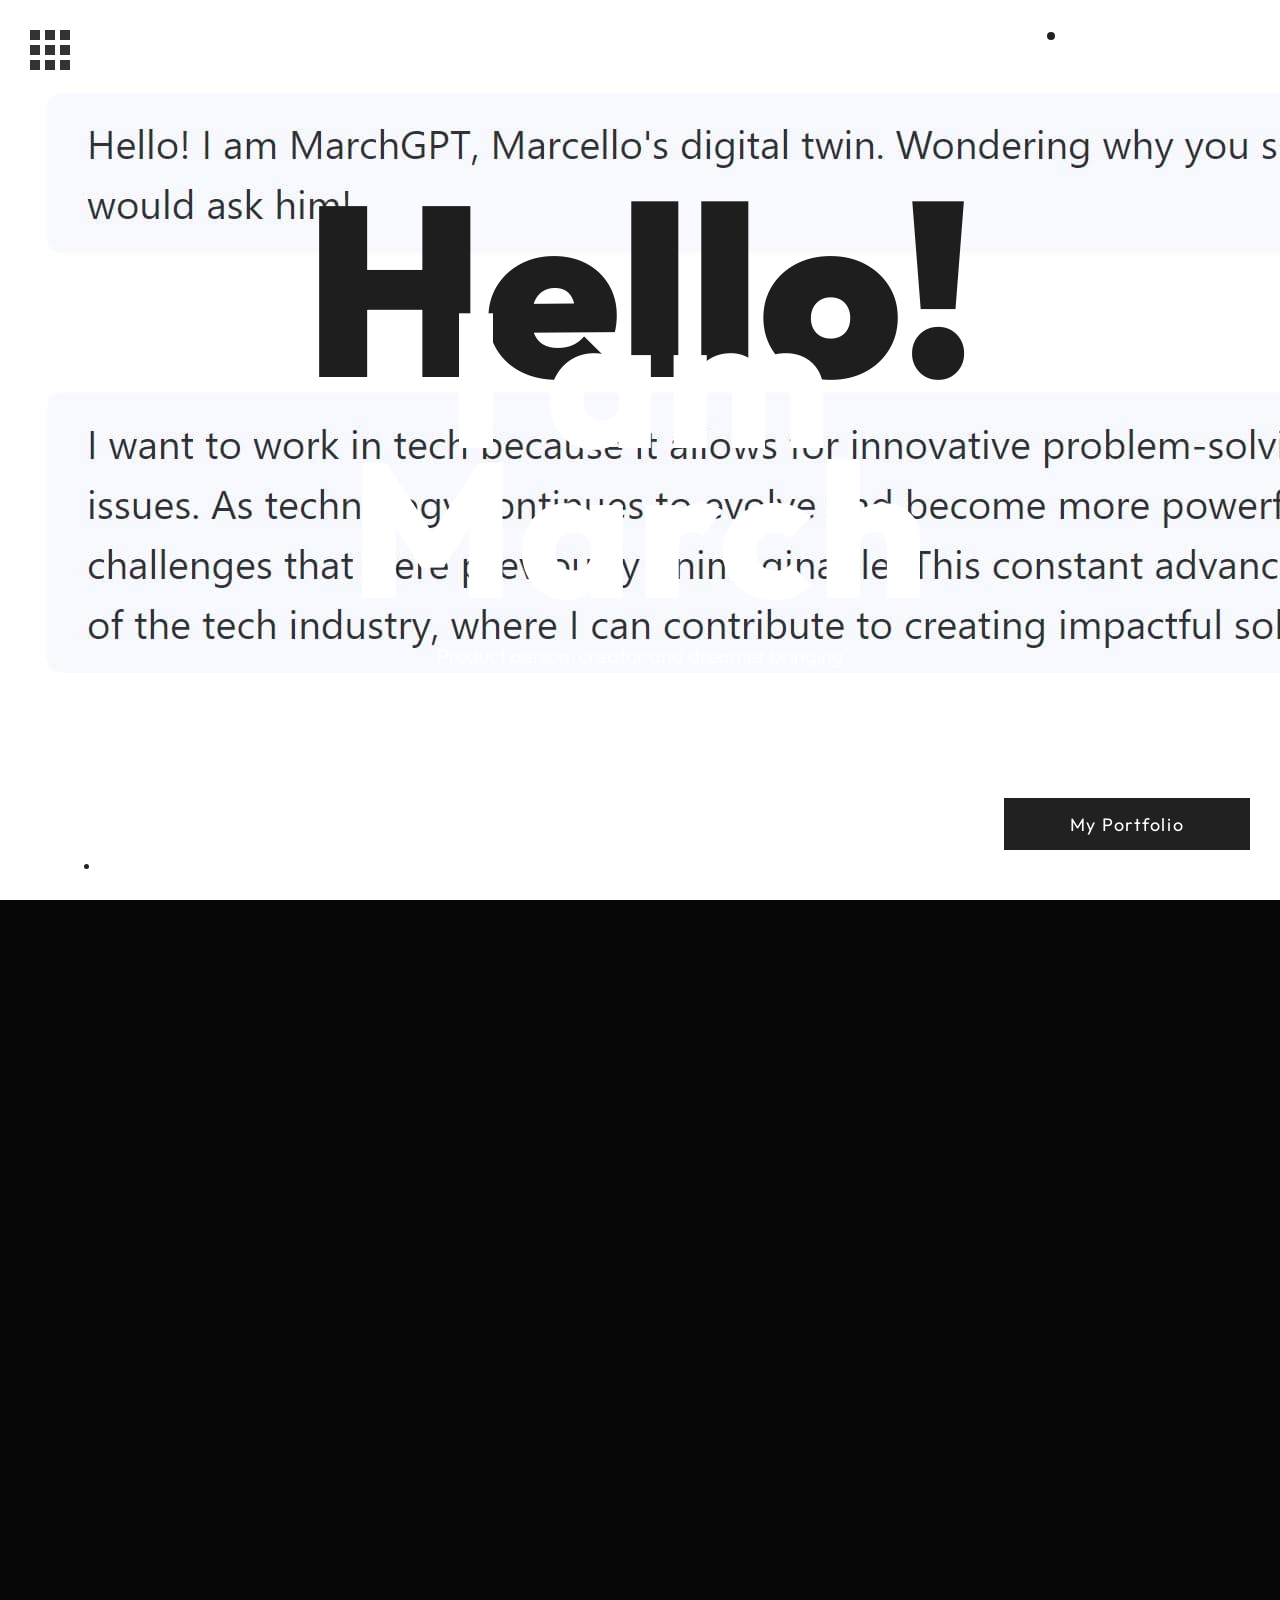
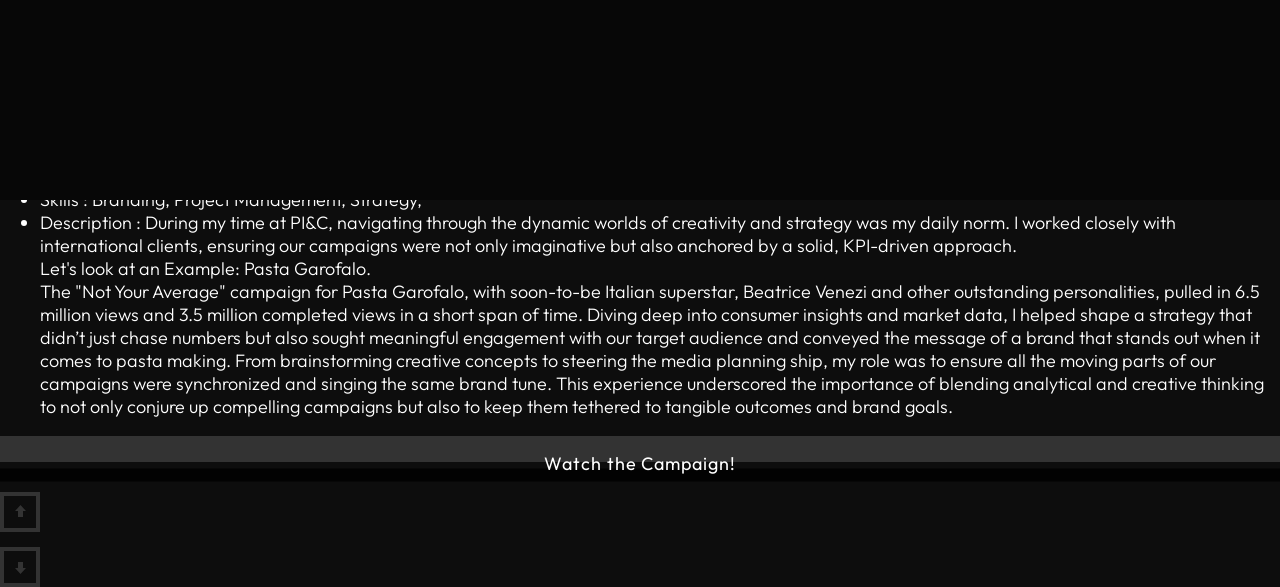
==== index.html @ a82e9131 "cambiato youtube embed con foto per Garofalo" ====
<!DOCTYPE html>
<html lang="en">
  <head>
    <meta charset="UTF-8" />
    <meta name="viewport" content="width=device-width, initial-scale=1.0" />
    <meta http-equiv="X-UA-Compatible" content="ie=edge" />
    <link rel="preconnect" href="https://fonts.googleapis.com" />
    <link rel="preconnect" href="https://fonts.gstatic.com" crossorigin />
    <link
      href="https://fonts.googleapis.com/css2?family=Outfit:wght@300;400;500;600;700;800;900&display=swap"
      rel="stylesheet"
    />
    <title>Marcello Pascale - Portfolio</title>
    <!-- Main CSS File -->
    <link rel="stylesheet" type="text/css" href="css/style.css" />
    <!-- Main Color File -->
    <link rel="stylesheet" type="text/css" href="css/skins/dark.css" />
  </head>
  <body class="dark">
    <!-- Loader Starts -->
    <div class="loader-wrapper">
      <div class="loader"></div>
      <div class="loader-section section-left"></div>
      <div class="loader-section section-right"></div>
    </div>
    <!-- Loader Ends -->
    <!-- Home Section Starts -->
    <div class="main-section home active">
      <!-- Background shape Starts -->
      <img src="img/shape3.png" alt="" />
      <!-- Background shape Ends -->
      <!-- Main Home Content Starts -->
      <div class="home-content">
        <div>
          <span class="hello">Hello!</span>
          <h1>I am <span>March</span></h1>
          <p>
            Product person, creator and dreamer bringing ideas into the world
            for the past 10 years.
          </p>
        </div>
      </div>
      <!-- Main Home Content Ends -->
      <!-- Call To Actions Starts -->
      <div class="call-to-actions">
        <!-- Open Portfolio Section Starts -->
        <button id="open-portfolio" class="btn-primary">
          <span class="letter-wrap">My Portfolio</span>
        </button>
        <!-- Open Portfolio Section Ends -->
        <!-- Open About Section Starts -->
        
<!--         <a href="#" id="open-about" class="btn-secondary">
          <div>
            <span> About Me </span>
            <span> About Me </span>
          </div>
        </a>
        <!-- Open About Section Ends -->
      </div>
      <!-- Call To Actions Ends -->
      <!-- Contacts Starts -->
      <div class="contacts">
        <ul>
          <li>marcellopascale@gmail.com</li>
          <li>Madrid, Spain</li>
        </ul>
        <!-- Social Media Profiles Starts -->
   <!--      <div class="social">
          <ul>
            <li>
              <a href="#" target="_blank">
                <i class="icon-twitter"></i>
              </a>
            </li>
            <li>
              <a href="#" target="_blank">
                <i class="icon-linkedin"></i>
              </a>
            </li>
            <li>
              <a href="#" target="_blank">
                <i class="icon-github"></i>
              </a>
            </li>
            <li>
              <a href="#" target="_blank">
                <i class="icon-instagram"></i>
              </a>
            </li>
          </ul>
        </div> -->
        <!-- Social Media Profiles Ends -->
      </div>
      <!-- Contacts Ends -->
      <!-- Freelance Availability Starts -->
      <div class="freelance">
        <span>Available for <span>Product Roles</span></span>
      </div>
      <!-- Freelance Availability Ends -->
      <!-- Copyright Starts -->
      <div class="leftbottom">
        <span>&copy; 2023 </span>
        <a href="https://www.linkedin.com/in/marcellopascale/"> My LinkedIn </a>
      </div>
      <!-- Copyright Ends -->
    </div>
    <!-- Home Section Ends -->
    <!-- Portfolio Section Starts -->
    <div class="main-section portfolio-grid">
      <!-- Back Home Starts -->
      <div class="back-home" id="back-home">
        <div class="squares">
          <div></div>
          <div></div>
          <div></div>
          <div></div>
          <div></div>
          <div></div>
          <div></div>
          <div></div>
          <div></div>
          <div></div>
          <div></div>
          <div></div>
          <div></div>
          <div></div>
          <div></div>
          <div></div>
          <div></div>
          <div></div>
        </div>
      </div>
      <!-- Back Home Ends -->
      <!-- Portfolio Grid Starts -->
      <div class="grid-container">
        <!-- Portfolio Heading Starts -->
        <div class="heading">
          <h2>Portfolio</h2>
          <p>My story in products, advertising and coding challenges</p>
        </div>
        <!-- Portfolio Heading Ends -->
        <!-- Portfolio Items Starts -->
        <ul class="grid">
          <!-- Portfolio Single Item Starts -->
          <li class="item" onclick="openItem(this)">
            <img src="img/projects/LT_icon_portfolio-min.jpg" alt="" />
            <div class="title">
              <span>Lucid Totem</span>
            </div>
          </li>
          <!-- Portfolio Single Item Ends -->
          <!-- Portfolio Single Item Starts -->
          <li class="item" onclick="openItem(this)">
            <img src="img/projects/Jugger_Logo-min.JPG" alt="" />
            <div class="title">
              <span>Jugger.gg</span>
            </div>
          </li>
          <!-- Portfolio Single Item Ends -->
          <!-- Portfolio Single Item Starts -->
          <li class="item" onclick="openItem(this)">
            <img src="img/projects/vapearena_logo-min.JPG" alt="" />
            <div class="title">
              <span>VapeArena</span>
            </div>
          </li>
          <!-- Portfolio Single Item Ends -->
          <!-- Portfolio Single Item Starts -->
          <li class="item" onclick="openItem(this)">
            <img src="img/projects/memory-min.jpg" alt="" />
            <div class="title">
              <span>Memory Game</span>
            </div>
          </li>
          <!-- Portfolio Single Item Ends -->
          <!-- Portfolio Single Item Starts -->
          <li class="item" onclick="openItem(this)">
            <img src="img/projects/tinder-min.jpg" alt="" />
            <div class="title">
              <span>Tinder Bot</span>
            </div>
          </li>
          <!-- Portfolio Single Item Ends -->
          <!-- Portfolio Single Item Starts -->
          <li class="item" onclick="openItem(this)">
            <img src="img/projects/alien_logo-min.jpg" alt="" />
            <div class="title">
              <span>Guess the Alien</span>
            </div>
          </li>
          <!-- Portfolio Single Item Ends -->
          <!-- Portfolio Single Item Starts -->
          <li class="item" onclick="openItem(this)">
            <img src="img/projects/marchGPT-min.JPG" alt="" />
            <div class="title">
              <span>MarchGPT</span>
            </div>
          </li>
          <!-- Portfolio Single Item Ends -->
          <!-- Portfolio Single Item Starts -->
          <li class="item" onclick="openItem(this)">
            <img src="img/projects/PI&C_logo-min.jpg" alt="" />
            <div class="title">
              <span>PI&C - Ad Agency</span>
            </div>
          </li>
          <!-- Portfolio Single Item Ends -->
        </ul>
        <!-- Portfolio Items Ends -->
      </div>
      <!-- Portfolio Grid Ends -->
      <!-- Freelance Availability Starts -->
      <div class="freelance">
        <span>Available for <span>freelance</span></span>
      </div>
      <!-- Freelance Availability Ends -->
    </div>
    <!-- Portfolio Section Ends -->
    <!-- Portfolio Items Details Starts -->
    <div class="portfolio-items">
      <!-- Single Project Details Starts -->
      <div class="single-project-item" id="project-1">
        <!-- Back Portfolio Starts -->
        <div class="back-to-portfolio" onclick="backToPorfolio()">
          <div class="squares">
            <div></div>
            <div></div>
            <div></div>
            <div></div>
            <div></div>
            <div></div>
            <div></div>
            <div></div>
            <div></div>
            <div></div>
            <div></div>
            <div></div>
            <div></div>
            <div></div>
            <div></div>
            <div></div>
            <div></div>
            <div></div>
          </div>
        </div>
        <!-- Back Portfolio Ends -->
        <div>
          <!-- Portfolio Single Item Details Starts LCID TOTEM -->
          <div class="details">
            <div class="heading">
              <img alt="" src="img/projects/lucidtotemscreenshot-min.JPG"/>

              <div>
                <div>
                  <h2>Lucid Totem</h2>
                  <span>Smartwatch App</span>
                </div>
              </div>
            </div>
            <div class="content">
              <ul>
                <li>
                  <span>Role :</span>
                  <span>Founder & Product Lead </span>
                </li>
                <li>
                  <span>Skills :</span>
                  <span>Figma, Notion, Product Management</span>
                </li>
                <li>
                  <span>Description :</span>
                  <span
                    >Lucid Totem is an app designed to help smartwatch users
                    achieve lucid dreams by utilizing a scientific approach
                    through physiological indicators and algorithms. First
                    started on Fitbit, it is now moving to Apple Watch.
                  </span>
                </li>
              </ul>
              <a
                href="http://www.Lucidtotem.com"
                target="_blank"
                class="btn-secondary"
              >
                <div>
                  <span> Go to site </span>
                  <span> Lucidtotem.com </span>
                </div>
              </a>
              <a
                href="https://www.youtube.com/watch?v=_-sweUsnU9k"
                target="_blank"
                class="btn-secondary"
              >
                <div>
                  <span> Go to YouTube </span>
                  <span> Watch a Video Demo </span>
                </div>
              </a>
            </div>
          </div>
          <!-- Portfolio Single Item Details Ends -->
          <!-- Portfolio Navigation Starts -->
          <div class="arrows">
            <div>
              <div class="arrow up top-project" onclick="TopProject()">
                <div class="arrow-inner">
                  <svg
                    class="main-arrow"
                    width="40"
                    height="40"
                    xmlns="http://www.w3.org/2000/svg"
                    version="1.1"
                  >
                    <path
                      d="M 15 19 L 20.5 13 L 26 19 L 23 19 L 23 25 L 18 25 L 18 19 z"
                    ></path>
                  </svg>
                  <svg
                    class="hover"
                    width="40"
                    height="40"
                    xmlns="http://www.w3.org/2000/svg"
                    version="1.1"
                  >
                    <path
                      d="M 15 19 L 20.5 13 L 26 19 L 23 19 L 23 25 L 18 25 L 18 19 z"
                    ></path>
                  </svg>
                </div>
              </div>
            </div>
            <div>
              <div class="arrow down bottom-project" onclick="BottomProject()">
                <div class="arrow-inner">
                  <svg
                    class="main-arrow"
                    width="40"
                    height="40"
                    xmlns="http://www.w3.org/2000/svg"
                    version="1.1"
                  >
                    <path
                      d="M 15 21 L 20.5 27 L 26 21 L 23 21 L 23 15 L 18 15 L 18 21 z"
                    ></path>
                  </svg>
                  <svg
                    class="hover"
                    width="40"
                    height="40"
                    xmlns="http://www.w3.org/2000/svg"
                    version="1.1"
                  >
                    <path
                      d="M 15 21 L 20.5 27 L 26 21 L 23 21 L 23 15 L 18 15 L 18 21 z"
                    ></path>
                  </svg>
                </div>
              </div>
            </div>
          </div>
          <!-- Portfolio Navigation Ends -->
        </div>
      </div>
      <!-- Single Project Details Ends -->
      <!-- Single Project Details Starts -->
      <div class="single-project-item" id="project-2">
        <!-- Back Portfolio Starts -->
        <div class="back-to-portfolio" onclick="backToPorfolio()">
          <div class="squares">
            <div></div>
            <div></div>
            <div></div>
            <div></div>
            <div></div>
            <div></div>
            <div></div>
            <div></div>
            <div></div>
            <div></div>
            <div></div>
            <div></div>
            <div></div>
            <div></div>
            <div></div>
            <div></div>
            <div></div>
            <div></div>
          </div>
        </div>
        <!-- Back Portfolio Ends -->
        <div>
          <!-- Portfolio Single Item Details Starts JGGER -->
          <div class="details">
            <div class="heading">
              <iframe
                src="https://docs.google.com/presentation/d/e/2PACX-1vT0cAnEw6eVgMXjhXd6p-bDP6oC9dUfySmKDcyoUSwGKGNSljHAvLk8qAQ7ihz00gSa-Efg_TjtP_qp/embed?start=false&loop=false&delayms=3000"
                frameborder="0"
                width="850"
                height="550"
                allowfullscreen="true"
                mozallowfullscreen="true"
                webkitallowfullscreen="true"
              ></iframe>
              <div>
                <div>
                  <h2>Jugger.gg</h2>
                  <span>eSports platform</span>
                </div>
              </div>
            </div>
            <div class="content">
              <ul>
                <li>
                  <span>Role :</span>
                  <span>Co-Founder & Product Lead </span>
                </li>
                <li>
                  <span>Skills :</span>
                  <span>Notion, Customer Discovery, Idea validation, MVP</span>
                </li>
                <li>
                  <span>Description :</span>
                  <span
                    >Jugger.gg aimed to provide an innovative platform to help
                    esports teams monetize their fan base directly, lessening
                    their dependence on sponsorships. As the Co-Founder
                    responsible for Product and Marketing I took charge of
                    customer interviews, product roadmap and prototyping.
                  </span>
                </li>
              </ul>
              <!--               <a href="#" target="_blank" class="btn-secondary">
                <div>
                  <span> Preview </span>
                  <span> Preview </span>
                </div>
              </a>
 -->
            </div>
          </div>
          <!-- Portfolio Single Item Details Ends -->
          <!-- Portfolio Navigation Starts -->
          <div class="arrows">
            <div>
              <div class="arrow up top-project" onclick="TopProject()">
                <div class="arrow-inner">
                  <svg
                    class="main-arrow"
                    width="40"
                    height="40"
                    xmlns="http://www.w3.org/2000/svg"
                    version="1.1"
                  >
                    <path
                      d="M 15 19 L 20.5 13 L 26 19 L 23 19 L 23 25 L 18 25 L 18 19 z"
                    ></path>
                  </svg>
                  <svg
                    class="hover"
                    width="40"
                    height="40"
                    xmlns="http://www.w3.org/2000/svg"
                    version="1.1"
                  >
                    <path
                      d="M 15 19 L 20.5 13 L 26 19 L 23 19 L 23 25 L 18 25 L 18 19 z"
                    ></path>
                  </svg>
                </div>
              </div>
            </div>
            <div>
              <div class="arrow down bottom-project" onclick="BottomProject()">
                <div class="arrow-inner">
                  <svg
                    class="main-arrow"
                    width="40"
                    height="40"
                    xmlns="http://www.w3.org/2000/svg"
                    version="1.1"
                  >
                    <path
                      d="M 15 21 L 20.5 27 L 26 21 L 23 21 L 23 15 L 18 15 L 18 21 z"
                    ></path>
                  </svg>
                  <svg
                    class="hover"
                    width="40"
                    height="40"
                    xmlns="http://www.w3.org/2000/svg"
                    version="1.1"
                  >
                    <path
                      d="M 15 21 L 20.5 27 L 26 21 L 23 21 L 23 15 L 18 15 L 18 21 z"
                    ></path>
                  </svg>
                </div>
              </div>
            </div>
          </div>
          <!-- Portfolio Navigation Ends -->
        </div>
      </div>
      <!-- Single Project Details Ends -->
      <!-- Single Project Details Starts -->
      <div class="single-project-item" id="project-3">
        <!-- Back Portfolio Starts -->
        <div class="back-to-portfolio" onclick="backToPorfolio()">
          <div class="squares">
            <div></div>
            <div></div>
            <div></div>
            <div></div>
            <div></div>
            <div></div>
            <div></div>
            <div></div>
            <div></div>
            <div></div>
            <div></div>
            <div></div>
            <div></div>
            <div></div>
            <div></div>
            <div></div>
            <div></div>
            <div></div>
          </div>
        </div>
        <!-- Back Portfolio Ends -->
        <div>
          <!-- Portfolio Single Item Details Starts Vapearena -->

          <div class="details">
            <div class="heading">
              <iframe
                src="https://docs.google.com/presentation/d/e/2PACX-1vQbmOfjU4Fww5gEpaHn22-hfAL0uOe_vaj2HZ7Ao6yC44w6cAGvS01m1Agyzj3fX4wWJnZDSy0pEb1F/embed?start=false&loop=false&delayms=3000"
                style="border: 1px solid rgba(0, 0, 0, 0.1)"
                width="850"
                height="550"
                allowfullscreen
              ></iframe>
              <div>
                <div>
                  <h2>VapeArena</h2>
                  <span>Web App</span>
                </div>
              </div>
            </div>
            <div class="content">
              <ul>
                <li>
                  <span>Role :</span>
                  <span>Founder & Product Lead </span>
                </li>
                <li>
                  <span>Skills :</span>
                  <span>Figma, Notion, Trello</span>
                </li>
                <li>
                  <span>Description :</span>
                  <span
                    >Vapearena sought to guide users in selecting the ideal
                    herbal vaporizers for their needs through a user-friendly
                    digital platform. As the only Founder I led market research,
                    website and tool design, and content creation, thereby
                    providing a valuable resource to users navigating the herbal
                    vaporizer market. I learned a valuable lesson when upon
                    release the reception was tepd at best. I had worked in a
                    complete bbble, withot seeking user feedback. Cannabis users
                    were far more interested in viewing 3-4 vaporizer reviews
                    daily, than in a sterile tool to optimize for their needs.
                  </span>
                </li>
   <!--              <li>
                  <span>Lesson learned :</span>
                  <span>Don't work in a bubble. Launch fast and iterate.</span>
                </li> -->
              </ul>
<!--               <a href="#" target="_blank" class="btn-secondary">
                <div>
                  <span> github repository </span>
                  <span> Go to code </span>
                </div>
              </a>
              <a href="#" target="_blank" class="btn-secondary">
                <div>
                  <span> Play the Game </span>
                  <span> Go fll screen </span>
                </div>
              </a>
 -->            </div>
          </div>
          <!-- Portfolio Single Item Details Ends -->
          <!-- Portfolio Navigation Starts -->
          <div class="arrows">
            <div>
              <div class="arrow up top-project" onclick="TopProject()">
                <div class="arrow-inner">
                  <svg
                    class="main-arrow"
                    width="40"
                    height="40"
                    xmlns="http://www.w3.org/2000/svg"
                    version="1.1"
                  >
                    <path
                      d="M 15 19 L 20.5 13 L 26 19 L 23 19 L 23 25 L 18 25 L 18 19 z"
                    ></path>
                  </svg>
                  <svg
                    class="hover"
                    width="40"
                    height="40"
                    xmlns="http://www.w3.org/2000/svg"
                    version="1.1"
                  >
                    <path
                      d="M 15 19 L 20.5 13 L 26 19 L 23 19 L 23 25 L 18 25 L 18 19 z"
                    ></path>
                  </svg>
                </div>
              </div>
            </div>
            <div>
              <div class="arrow down bottom-project" onclick="BottomProject()">
                <div class="arrow-inner">
                  <svg
                    class="main-arrow"
                    width="40"
                    height="40"
                    xmlns="http://www.w3.org/2000/svg"
                    version="1.1"
                  >
                    <path
                      d="M 15 21 L 20.5 27 L 26 21 L 23 21 L 23 15 L 18 15 L 18 21 z"
                    ></path>
                  </svg>
                  <svg
                    class="hover"
                    width="40"
                    height="40"
                    xmlns="http://www.w3.org/2000/svg"
                    version="1.1"
                  >
                    <path
                      d="M 15 21 L 20.5 27 L 26 21 L 23 21 L 23 15 L 18 15 L 18 21 z"
                    ></path>
                  </svg>
                </div>
              </div>
            </div>
          </div>
          <!-- Portfolio Navigation Ends -->
        </div>
      </div>
      <!-- Single Project Details Ends -->
      <!-- Single Project Details Starts -->
      <div class="single-project-item" id="project-4">
        <!-- Back Portfolio Starts -->
        <div class="back-to-portfolio" onclick="backToPorfolio()">
          <div class="squares">
            <div></div>
            <div></div>
            <div></div>
            <div></div>
            <div></div>
            <div></div>
            <div></div>
            <div></div>
            <div></div>
            <div></div>
            <div></div>
            <div></div>
            <div></div>
            <div></div>
            <div></div>
            <div></div>
            <div></div>
            <div></div>
          </div>
        </div>
        <!-- Back Portfolio Ends -->
        <div>
          <!-- Portfolio Single Item Details Starts -->

          <div class="details">
            <div class="heading">
              <img alt="" src="img/projects/memorygamess-min.JPG"/>
              <div>
                <div>
                  <h2>Memory Game</h2>
                  <span>Web App</span>
                </div>
              </div>
            </div>
            <div class="content">
              <ul>
                <li>
                  <span>Role :</span>
                  <span>Developer</span>
                </li>
                <li>
                  <span>Skills :</span>
                  <span>Javascript, CSS, HTML, ChatGPT</span>
                </li>
                <li>
                  <span>Description :</span>
                  <span
                    >As a coding excercise I followed a tutorial for a basic
                    memory game and improved upon it adding 3 difficulty
                    levels,  different decks, animations and score penalties. 
                    I still intend to improve it, adding a database for high scores and 
                    theme decks like a "pirate deck" or an "ancient Egypt deck" with cards very similar to each others to increase difficulty.</span
                  >
                </li>
              </ul>
              <a
                href="https://github.com/MrMrch/memory"
                target="_blank"
                class="btn-secondary"
              >
                <div>
                  <span> GitHub repository </span>
                  <span> Go to code </span>
                </div>
              </a>
              <a
                href="https://mrmrch.github.io/memory/"
                target="_blank"
                class="btn-secondary"
              >
                <div>
                  <span> Play the Game </span>
                  <span> Go full screen </span>
                </div>
              </a>
            </div>
          </div>
          <!-- Portfolio Single Item Details Ends -->
          <!-- Portfolio Navigation Starts -->
          <div class="arrows">
            <div>
              <div class="arrow up top-project" onclick="TopProject()">
                <div class="arrow-inner">
                  <svg
                    class="main-arrow"
                    width="40"
                    height="40"
                    xmlns="http://www.w3.org/2000/svg"
                    version="1.1"
                  >
                    <path
                      d="M 15 19 L 20.5 13 L 26 19 L 23 19 L 23 25 L 18 25 L 18 19 z"
                    ></path>
                  </svg>
                  <svg
                    class="hover"
                    width="40"
                    height="40"
                    xmlns="http://www.w3.org/2000/svg"
                    version="1.1"
                  >
                    <path
                      d="M 15 19 L 20.5 13 L 26 19 L 23 19 L 23 25 L 18 25 L 18 19 z"
                    ></path>
                  </svg>
                </div>
              </div>
            </div>
            <div>
              <div class="arrow down bottom-project" onclick="BottomProject()">
                <div class="arrow-inner">
                  <svg
                    class="main-arrow"
                    width="40"
                    height="40"
                    xmlns="http://www.w3.org/2000/svg"
                    version="1.1"
                  >
                    <path
                      d="M 15 21 L 20.5 27 L 26 21 L 23 21 L 23 15 L 18 15 L 18 21 z"
                    ></path>
                  </svg>
                  <svg
                    class="hover"
                    width="40"
                    height="40"
                    xmlns="http://www.w3.org/2000/svg"
                    version="1.1"
                  >
                    <path
                      d="M 15 21 L 20.5 27 L 26 21 L 23 21 L 23 15 L 18 15 L 18 21 z"
                    ></path>
                  </svg>
                </div>
              </div>
            </div>
          </div>
          <!-- Portfolio Navigation Ends -->
        </div>
      </div>
      <!-- Single Project Details Ends -->
      <!-- Single Project Details Starts -->
      <div class="single-project-item" id="project-5">
        <!-- Back Portfolio Starts -->
        <div class="back-to-portfolio" onclick="backToPorfolio()">
          <div class="squares">
            <div></div>
            <div></div>
            <div></div>
            <div></div>
            <div></div>
            <div></div>
            <div></div>
            <div></div>
            <div></div>
            <div></div>
            <div></div>
            <div></div>
            <div></div>
            <div></div>
            <div></div>
            <div></div>
            <div></div>
            <div></div>
          </div>
        </div>
        <!-- Back Portfolio Ends -->
        <div>
          <!-- Portfolio Single Item Details Starts -->
          <div class="details">
            <div class="heading">
              <img src="img/projects/tinderbot-min.JPG">
              <div>
                <div>
                  <h2>Tinder Bot</h2>
                  <span>Automation script</span>
                </div>
              </div>
            </div>
            <div class="content">
              <ul>
                <li>
                  <span>Role :</span>
                  <span>Developer </span>
                </li>
                <li>
                  <span>Skills :</span>
                  <span>Python, Selenium, ChromeDriver</span>
                </li>
                <li>
                  <span>Description :</span>
                  <span
                    >Given the overwhelming majority of Tinder users on the platform only to advertise their Instagram profile, and the many "Passport" users, who appear in your location even when 8000 km away, I built a basic bot to atomatically swipe left on those profiles who don't match strict parameters.
                    While I am not on the app anymore, it would be interesting to train a computer vision model to add a layer of personal preferences to the decision algorythm.
                  </span>
                </li>
              </ul>
              <a href="https://github.com/MrMrch/tinderbot" target="_blank" class="btn-secondary">
                <div>
                  <span> GitHub repository </span>
                  <span> Go to code </span>
                </div>
              </a>
              <a href="https://www.youtube.com/watch?v=G8X7dNXI-Kc&" target="_blank" class="btn-secondary">
                <div>
                  <span> Go to Youtube </span>
                  <span> Watch a Video Demo </span>
                </div>
              </a>              
            </div>
          </div>
          <!-- Portfolio Single Item Details Ends -->
          <!-- Portfolio Navigation Starts -->
          <div class="arrows">
            <div>
              <div class="arrow up top-project" onclick="TopProject()">
                <div class="arrow-inner">
                  <svg
                    class="main-arrow"
                    width="40"
                    height="40"
                    xmlns="http://www.w3.org/2000/svg"
                    version="1.1"
                  >
                    <path
                      d="M 15 19 L 20.5 13 L 26 19 L 23 19 L 23 25 L 18 25 L 18 19 z"
                    ></path>
                  </svg>
                  <svg
                    class="hover"
                    width="40"
                    height="40"
                    xmlns="http://www.w3.org/2000/svg"
                    version="1.1"
                  >
                    <path
                      d="M 15 19 L 20.5 13 L 26 19 L 23 19 L 23 25 L 18 25 L 18 19 z"
                    ></path>
                  </svg>
                </div>
              </div>
            </div>
            <div>
              <div class="arrow down bottom-project" onclick="BottomProject()">
                <div class="arrow-inner">
                  <svg
                    class="main-arrow"
                    width="40"
                    height="40"
                    xmlns="http://www.w3.org/2000/svg"
                    version="1.1"
                  >
                    <path
                      d="M 15 21 L 20.5 27 L 26 21 L 23 21 L 23 15 L 18 15 L 18 21 z"
                    ></path>
                  </svg>
                  <svg
                    class="hover"
                    width="40"
                    height="40"
                    xmlns="http://www.w3.org/2000/svg"
                    version="1.1"
                  >
                    <path
                      d="M 15 21 L 20.5 27 L 26 21 L 23 21 L 23 15 L 18 15 L 18 21 z"
                    ></path>
                  </svg>
                </div>
              </div>
            </div>
          </div>
          <!-- Portfolio Navigation Ends -->
        </div>
      </div>
      <!-- Single Project Details Ends -->
      <!-- Single Project Details Starts -->
      <div class="single-project-item" id="project-6">
        <!-- Back Portfolio Starts -->
        <div class="back-to-portfolio" onclick="backToPorfolio()">
          <div class="squares">
            <div></div>
            <div></div>
            <div></div>
            <div></div>
            <div></div>
            <div></div>
            <div></div>
            <div></div>
            <div></div>
            <div></div>
            <div></div>
            <div></div>
            <div></div>
            <div></div>
            <div></div>
            <div></div>
            <div></div>
            <div></div>
          </div>
        </div>
        <!-- Back Portfolio Ends -->
        <div>
          <!-- Portfolio Single Item Details Starts -->
          <div class="details">
            <div class="heading">
              
              <img src="img/projects/guessthealienss-min.JPG"
              <div>
                <div>
                  <h2>Guess the Alien</h2>
                  <span>Web App</span>
                </div>
              </div>
            </div>
            <div class="content">
              <ul>
                <li>
                  <span>Role :</span>
                  <span>Developer</span>
                </li>
                <li>
                  <span>Skills :</span>
                  <span>Python, CSS, HTML, Python, JavaScript, Flask </span>
                </li>
                <li>
                  <span>Description :</span>
                  <span
                    >As final project for Harvard's CS50x Introduction to Computer Science, I created a "Guess Who?" type of game, where the computer always guesses and keeps track of your answer. If you try to trick them changing your selected character last minute, it will catch you!
                    I am considering expanding the game and restyling the aliens using generative AI, and adding a 2 player mode.</span
                  >
                </li>
              </ul>
              <a href="https://github.com/MrMrch/Guess_Alien" target="_blank" class="btn-secondary">
                <div>
                  <span> GitHub repository </span>
                  <span> Go to code </span>
                </div>
              </a>
              <a href="https://youtube.com/video/LJixtqfZz4g" target="_blank" class="btn-secondary">
                <div>
                  <span> Go to YouTube </span>
                  <span> Watch a Video Demo </span>
                </div>
              </a>
            </div>
          </div>
          <!-- Portfolio Single Item Details Ends -->
          <!-- Portfolio Navigation Starts -->
          <div class="arrows">
            <div>
              <div class="arrow up top-project" onclick="TopProject()">
                <div class="arrow-inner">
                  <svg
                    class="main-arrow"
                    width="40"
                    height="40"
                    xmlns="http://www.w3.org/2000/svg"
                    version="1.1"
                  >
                    <path
                      d="M 15 19 L 20.5 13 L 26 19 L 23 19 L 23 25 L 18 25 L 18 19 z"
                    ></path>
                  </svg>
                  <svg
                    class="hover"
                    width="40"
                    height="40"
                    xmlns="http://www.w3.org/2000/svg"
                    version="1.1"
                  >
                    <path
                      d="M 15 19 L 20.5 13 L 26 19 L 23 19 L 23 25 L 18 25 L 18 19 z"
                    ></path>
                  </svg>
                </div>
              </div>
            </div>
            <div>
              <div class="arrow down bottom-project" onclick="BottomProject()">
                <div class="arrow-inner">
                  <svg
                    class="main-arrow"
                    width="40"
                    height="40"
                    xmlns="http://www.w3.org/2000/svg"
                    version="1.1"
                  >
                    <path
                      d="M 15 21 L 20.5 27 L 26 21 L 23 21 L 23 15 L 18 15 L 18 21 z"
                    ></path>
                  </svg>
                  <svg
                    class="hover"
                    width="40"
                    height="40"
                    xmlns="http://www.w3.org/2000/svg"
                    version="1.1"
                  >
                    <path
                      d="M 15 21 L 20.5 27 L 26 21 L 23 21 L 23 15 L 18 15 L 18 21 z"
                    ></path>
                  </svg>
                </div>
              </div>
            </div>
          </div>
          <!-- Portfolio Navigation Ends -->
        </div>
      </div>
      <!-- Single Project Details Ends -->
      <!-- Single Project Details Starts -->
      <div class="single-project-item" id="project-7">
        <!-- Back Portfolio Starts -->
        <div class="back-to-portfolio" onclick="backToPorfolio()">
          <div class="squares">
            <div></div>
            <div></div>
            <div></div>
            <div></div>
            <div></div>
            <div></div>
            <div></div>
            <div></div>
            <div></div>
            <div></div>
            <div></div>
            <div></div>
            <div></div>
            <div></div>
            <div></div>
            <div></div>
            <div></div>
            <div></div>
          </div>
        </div>
        <!-- Back Portfolio Ends -->
        <div>
          <!-- Portfolio Single Item Details Starts -->
          <div class="details">
            <div class="heading">
              
              <img alt="" src="img/projects/chatbot-min.JPG"   object-position: top/>

            
              
              <!--
              <iframe width="850" height="550" src="https://flowiseai-railway-production-3b8d.up.railway.app/chatbot/51743f50-6629-47b7-967d-e238d0048c68" title="Chatbot" frameborder="0" allow="accelerometer; autoplay; clipboard-write; encrypted-media" allowfullscreen></iframe>
-->
              
              <div>
                <div>
                  <h2>MarchGPT</h2>
                  <span>AI Chatbot</span>
                </div>
              </div>
            </div>
            <div class="content">
             <ul>
                <li>
                  <span>Role :</span>
                  <span>No/Code Dev </span>
                </li>
                <li>
                  <span>Skills :</span>
                  <span>Flowise, Pinecode, GitHub, Railway</span>
                </li>
                <li>
                  <span>Description :</span>
                  <span
                    >Wondering why you should hire me? Ask my digital twin! I created this chatbot and trained him with anything you may want to know
                    about my background, experiences and philosophies. To do this I setup a chatbot in Flowise, using openAI API and trained it with my CV and 
                    other relevant documentation.
                  </span>
                </li>
              </ul>
              <a href="mailto:marcello.pascale@gmail.com" target="_blank" class="btn-secondary">
                <div>
                  <span> email me at marcello.pascale@gmail.com </span>
                  <span> Talk to the real me! </span>
                </div>
              </a>
              <a href="https://flowiseai-railway-production-3b8d.up.railway.app/chatbot/51743f50-6629-47b7-967d-e238d0048c68" target="_blank" class="btn-secondary">
                <div>
                  <span> Ask me anything! </span>
                  <span> Go to MarchGPT! </span>
                </div>
              </a>
            </div>
          </div>
          <!-- Portfolio Single Item Details Ends -->
          <!-- Portfolio Navigation Starts -->
          <div class="arrows">
            <div>
              <div class="arrow up top-project" onclick="TopProject()">
                <div class="arrow-inner">
                  <svg
                    class="main-arrow"
                    width="40"
                    height="40"
                    xmlns="http://www.w3.org/2000/svg"
                    version="1.1"
                  >
                    <path
                      d="M 15 19 L 20.5 13 L 26 19 L 23 19 L 23 25 L 18 25 L 18 19 z"
                    ></path>
                  </svg>
                  <svg
                    class="hover"
                    width="40"
                    height="40"
                    xmlns="http://www.w3.org/2000/svg"
                    version="1.1"
                  >
                    <path
                      d="M 15 19 L 20.5 13 L 26 19 L 23 19 L 23 25 L 18 25 L 18 19 z"
                    ></path>
                  </svg>
                </div>
              </div>
            </div>
            <div>
              <div class="arrow down bottom-project" onclick="BottomProject()">
                <div class="arrow-inner">
                  <svg
                    class="main-arrow"
                    width="40"
                    height="40"
                    xmlns="http://www.w3.org/2000/svg"
                    version="1.1"
                  >
                    <path
                      d="M 15 21 L 20.5 27 L 26 21 L 23 21 L 23 15 L 18 15 L 18 21 z"
                    ></path>
                  </svg>
                  <svg
                    class="hover"
                    width="40"
                    height="40"
                    xmlns="http://www.w3.org/2000/svg"
                    version="1.1"
                  >
                    <path
                      d="M 15 21 L 20.5 27 L 26 21 L 23 21 L 23 15 L 18 15 L 18 21 z"
                    ></path>
                  </svg>
                </div>
              </div>
            </div>
          </div>
          <!-- Portfolio Navigation Ends -->
        </div>
      </div>
      <!-- Single Project Details Ends -->
      <!-- Single Project Details Starts -->
      <div class="single-project-item" id="project-8">
        <!-- Back Portfolio Starts -->
        <div class="back-to-portfolio" onclick="backToPorfolio()">
          <div class="squares">
            <div></div>
            <div></div>
            <div></div>
            <div></div>
            <div></div>
            <div></div>
            <div></div>
            <div></div>
            <div></div>
            <div></div>
            <div></div>
            <div></div>
            <div></div>
            <div></div>
            <div></div>
            <div></div>
            <div></div>
            <div></div>
          </div>
        </div>
        <!-- Back Portfolio Ends -->
        <div>
          <!-- Portfolio Single Item Details Starts -->
          <div class="details">
            <div class="heading">
              <img src="garofalopresents-min.JPG">
              <div>
                <div>
                  <h2>People Ideas & Culture</h2>
                  <span>Advertising Agency</span>
                </div>
              </div>
            </div>
            <div class="content">
              <ul>
                <li>
                  <span>Role :</span>
                  <span>Account Manager & Strategist</span>
                </li>
                <li>
                  <span>Skills :</span>
                  <span>Branding, Project Management, Strategy, </span>
                </li>
                <li>
                  <span>Description :</span>
                  <span
                    >During my time at PI&C, navigating through the dynamic worlds of 
                    creativity and strategy was my daily norm. I worked closely with 
                    international clients, ensuring our campaigns were not only
                    imaginative but also anchored by a solid, KPI-driven approach.
 
                    <br>Let's look at an Example: Pasta Garofalo.
                    <br>The "Not Your Average" campaign for Pasta Garofalo, with soon-to-be Italian superstar, Beatrice Venezi and other outstanding personalities, pulled in 6.5 million views and 3.5 million completed views in a short span of time. Diving deep into consumer insights and market data, I helped shape a strategy that didn’t just chase numbers but also sought meaningful engagement with our target audience and conveyed the message of a brand that stands out when it comes to pasta making. From brainstorming creative concepts to steering the media planning ship, my role was to ensure all the moving parts of our campaigns were synchronized and singing the same brand tune. This experience underscored the importance of blending analytical and creative thinking to 
                    not only conjure up compelling campaigns but also to keep them tethered to tangible outcomes and brand goals.</span
                  >
                </li>
              </ul>
              <a href="#" target="_blank" class="btn-secondary">
                <div>
                  <span> Go to YouTube </span>
                  <span> Watch the Campaign! </span>
                </div>
              </a>
            </div>
          </div>
          <!-- Portfolio Single Item Details Ends -->
          <!-- Portfolio Navigation Starts -->
          <div class="arrows">
            <div>
              <div class="arrow up top-project" onclick="TopProject()">
                <div class="arrow-inner">
                  <svg
                    class="main-arrow"
                    width="40"
                    height="40"
                    xmlns="http://www.w3.org/2000/svg"
                    version="1.1"
                  >
                    <path
                      d="M 15 19 L 20.5 13 L 26 19 L 23 19 L 23 25 L 18 25 L 18 19 z"
                    ></path>
                  </svg>
                  <svg
                    class="hover"
                    width="40"
                    height="40"
                    xmlns="http://www.w3.org/2000/svg"
                    version="1.1"
                  >
                    <path
                      d="M 15 19 L 20.5 13 L 26 19 L 23 19 L 23 25 L 18 25 L 18 19 z"
                    ></path>
                  </svg>
                </div>
              </div>
            </div>
            <div>
              <div class="arrow down bottom-project" onclick="BottomProject()">
                <div class="arrow-inner">
                  <svg
                    class="main-arrow"
                    width="40"
                    height="40"
                    xmlns="http://www.w3.org/2000/svg"
                    version="1.1"
                  >
                    <path
                      d="M 15 21 L 20.5 27 L 26 21 L 23 21 L 23 15 L 18 15 L 18 21 z"
                    ></path>
                  </svg>
                  <svg
                    class="hover"
                    width="40"
                    height="40"
                    xmlns="http://www.w3.org/2000/svg"
                    version="1.1"
                  >
                    <path
                      d="M 15 21 L 20.5 27 L 26 21 L 23 21 L 23 15 L 18 15 L 18 21 z"
                    ></path>
                  </svg>
                </div>
              </div>
            </div>
          </div>
          <!-- Portfolio Navigation Ends -->
        </div>
      </div>
      <!-- Single Project Details Ends -->
    </div>
    <!-- Portfolio Items Details Ends -->
    <!-- About Section Starts -->
    <div id="about" class="about">
      <div class="overlay" id="overlay"></div>
      <div class="content" id="content">
        <!-- Close About Section Starts -->
        <div class="close" id="close">
          <svg
            xmlns="http://www.w3.org/2000/svg"
            xmlns:xlink="http://www.w3.org/1999/xlink"
            viewBox="0,0,256,256"
            width="30px"
            height="30px"
            fill-rule="nonzero"
          >
            <g
              fill-rule="nonzero"
              stroke="none"
              stroke-width="1"
              stroke-linecap="butt"
              stroke-linejoin="miter"
              stroke-miterlimit="10"
              stroke-dasharray=""
              stroke-dashoffset="0"
              font-family="none"
              font-size="none"
              style="mix-blend-mode: normal"
            >
              <g transform="scale(8.53333,8.53333)">
                <path
                  d="M7,4c-0.25587,0 -0.51203,0.09747 -0.70703,0.29297l-2,2c-0.391,0.391 -0.391,1.02406 0,1.41406l7.29297,7.29297l-7.29297,7.29297c-0.391,0.391 -0.391,1.02406 0,1.41406l2,2c0.391,0.391 1.02406,0.391 1.41406,0l7.29297,-7.29297l7.29297,7.29297c0.39,0.391 1.02406,0.391 1.41406,0l2,-2c0.391,-0.391 0.391,-1.02406 0,-1.41406l-7.29297,-7.29297l7.29297,-7.29297c0.391,-0.39 0.391,-1.02406 0,-1.41406l-2,-2c-0.391,-0.391 -1.02406,-0.391 -1.41406,0l-7.29297,7.29297l-7.29297,-7.29297c-0.1955,-0.1955 -0.45116,-0.29297 -0.70703,-0.29297z"
                ></path>
              </g>
            </g>
          </svg>
        </div>
        <!-- Close About Section Ends -->
        <!-- About Content Starts -->
        <div class="content-container" id="contentcontainer">
          <!-- Photo Starts -->
          <div class="img-container">
            <picture>
              <source media="(min-width:990px)" srcset="img/mypicture.jpg" />
              <img src="img/mypicture-160x160.jpg" alt="mobile picture" />
            </picture>
          </div>
          <!-- Photo Ends -->
          <!-- Personal Informations Starts -->
          <div>
            <div class="infos-about">
              <h3>Steven Smith</h3>
              <div class="infos-about-inner">
                <table class="">
                  <tr>
                    <td>Job</td>
                    <td>Product and Marketing</td>
                  </tr>
                  <tr>
                    <td>Age</td>
                    <td>27 years</td>
                  </tr>
                  <tr>
                    <td>Nationality</td>
                    <td>Italian</td>
                  </tr>
                </table>
                <table>
                  <tr>
                    <td>Freelance</td>
                    <td>Available</td>
                  </tr>
                  <tr>
                    <td>Langages</td>
                    <td>English, Italian, Spanish</td>
                  </tr>
                  <tr>
                    <td>Resume</td>
                    <td><a class="accent" href="#">Download</a></td>
                  </tr>
                </table>
              </div>
              <div class="facts">
                <div class="box-stats">
                  <h4>13</h4>
                  <p>years <span>experience</span></p>
                </div>
                <div class="box-stats">
                  <h4>45</h4>
                  <p>completed <span>projects</span></p>
                </div>
                <div class="box-stats">
                  <h4>39</h4>
                  <p>Happy <span>customers</span></p>
                </div>
              </div>
            </div>
          </div>
          <!-- Personal Informations Ends -->
        </div>
        <!-- About Content Ends -->
      </div>
    </div>
    <!-- About Section Ends -->
    <!-- Animated Layers Starts -->
    <div class="layers active-layer opacity-0">
      <div></div>
      <div></div>
      <div></div>
      <div></div>
      <div></div>
    </div>
    <div class="layers not-active-layer">
      <div></div>
      <div></div>
      <div></div>
      <div></div>
      <div></div>
    </div>
    <!-- Animated Layers Ends -->
    <!-- Template JS File -->
    <script src="js/custom_no_sound.js"></script>
<!--     <script src="slider.js"></script>
        <script type="module">
      import Chatbot from "https://cdn.jsdelivr.net/npm/flowise-embed/dist/web.js"
      Chatbot.init({
          chatflowid: "51743f50-6629-47b7-967d-e238d0048c68",
          apiHost: "https://flowiseai-railway-production-3b8d.up.railway.app",
          chatflowConfig: {
              // topK: 2
          },
          theme: {
              button: {
                  backgroundColor: "#3B81F6",
                  right: 20,
                  bottom: 20,
                  size: "medium",
                  iconColor: "white",
                  customIconSrc: "https://raw.githubusercontent.com/MrMrch/portfolio/main/img/projects/marchGPT.JPG",
              },
              chatWindow: {
                  welcomeMessage: "Hello! This is custom welcome message",
                  backgroundColor: "#ffffff",
                  height: 700,
                  width: 400,
                  fontSize: 16,
                  poweredByTextColor: "#303235",
                  botMessage: {
                      backgroundColor: "#f7f8ff",
                      textColor: "#303235",
                      showAvatar: true,
                      avatarSrc: "https://raw.githubusercontent.com/MrMrch/portfolio/main/img/projects/marchGPT.JPG",
                  },
                  userMessage: {
                      backgroundColor: "#3B81F6",
                      textColor: "#ffffff",
                      showAvatar: true,
                      avatarSrc: "https://raw.githubusercontent.com/zahidkhawaja/langchain-chat-nextjs/main/public/usericon.png",
                  },
                  textInput: {
                      placeholder: "Type your question",
                      backgroundColor: "#ffffff",
                      textColor: "#303235",
                      sendButtonColor: "#3B81F6",
                  }
              }
          }
      }) -->
  </script>

  </body>
</html>
---- css/style.css ----
/*
Template Name: Monji - Personal Portfolio HTML Template
Author: Celtano
Author URI: http://themeforest.net/user/celtano
Description: Monji - Personal Portfolio HTML Template
Version: 1.0
*/

/*------------------------------------------------------------------
[Table of contents]
  + General
    - Icomoon Font
    - Miscellaneous
		- Dark Body
    - Preloader
    - Sound Modal
    - Buttons
    - Square Icon
    - Layers
	- Skin Switcher
	- Freelance Availability
	- RTL
	+ Main Sections
		+ Home
			- Main Content
      + Contacts
        - Social Media Profiles
      - Skin Switcher
      - Copyright
      - Call To Actions
    + Portfolio Grid
      - Arrows
    + About
  - Blog Pages
	- Responsive Design
-------------------------------------------------------------------*/

/* [ GENERAL ] */
/*================================================== */

/*** Miscellanerous ***/

.slider {
    overflow: hidden;
    width: 100%;
    position: relative;
}

.slide {
    width: 100%;
    float: left;
    transition: transform 0.5s ease;
}

.benni {
    width: 350px;
    position: relative;
    display: flex;
    align-items: center;
    justify-content: center;
    text-align: center;
}

* {
	box-sizing: border-box;
}

html,
body {
	height: 100%;
	width: 100%;
}

body {
	margin: 0;
	font-size: 18px;
	overflow: hidden;
	background: #fff;
	color: #333;
	position: relative;
	transition: background 0.1s;
	font-family: 'Outfit', sans-serif;
	font-weight: 300;
}

.opacity-0 {
	opacity: 0;
}

/*** Preloader ***/

.loader-wrapper {
	position: fixed;
	top: 0;
	left: 0;
	width: 100%;
	height: 100%;
	z-index: 1000;
}

.loader {
	display: block;
	position: relative;
	top: calc(50% - 30px);
	left: calc(50% - 30px);
	width: 60px;
	height: 60px;
	border: 5px solid transparent;
	border-radius: 100%;
	-webkit-animation: spin 1s linear infinite;
	animation: spin 1s linear infinite;
	z-index: 1001;
}

@-webkit-keyframes spin {
	0% {
		-webkit-transform: rotate(0deg);
		-ms-transform: rotate(0deg);
		transform: rotate(0deg);
	}

	100% {
		-webkit-transform: rotate(360deg);
		-ms-transform: rotate(360deg);
		transform: rotate(360deg);
	}
}

@keyframes spin {
	0% {
		-webkit-transform: rotate(0deg);
		-ms-transform: rotate(0deg);
		transform: rotate(0deg);
	}

	100% {
		-webkit-transform: rotate(360deg);
		-ms-transform: rotate(360deg);
		transform: rotate(360deg);
	}
}

.loader-wrapper .loader-section {
	position: fixed;
	top: 0;
	background: #eee;
	width: 50%;
	height: 100%;
	z-index: 1000;
}

.loader-wrapper .loader-section.section-left {
	left: 0
}

.loader-wrapper .loader-section.section-right {
	right: 0;
}

.loaded .loader-wrapper .loader-section.section-left {
	transform: translateX(-100%);
	transition: all 0.7s 0.3s cubic-bezier(0.645, 0.045, 0.355, 1.000);
}

.loaded .loader-wrapper .loader-section.section-right {
	transform: translateX(100%);
	transition: all 0.7s 0.3s cubic-bezier(0.645, 0.045, 0.355, 1.000);
}

.loaded .loader {
	opacity: 0;
	transition: all 0.3s ease-out;
}

.loaded .loader-wrapper {
	visibility: hidden;
	transform: translateY(-100%);
	transition: all .3s 1s ease-out;
}

/*** Icomoon Font ***/

@font-face {
	font-family: 'icomoon';
	src: url('../fonts/icomoon.eot?avargk');
	src: url('../fonts/icomoon.eot?avargk#iefix') format('embedded-opentype'),
		url('../fonts/icomoon.ttf?avargk') format('truetype'),
		url('../fonts/icomoon.woff?avargk') format('woff'),
		url('../fonts/icomoon.svg?avargk#icomoon') format('svg');
	font-weight: normal;
	font-style: normal;
	font-display: block;
}

[class^="icon-"],
[class*=" icon-"] {
	/* use !important to prevent issues with browser extensions that change fonts */
	font-family: 'icomoon' !important;
	speak: never;
	font-style: normal;
	font-weight: normal;
	font-variant: normal;
	text-transform: none;
	line-height: 1;

	/* Better Font Rendering =========== */
	-webkit-font-smoothing: antialiased;
	-moz-osx-font-smoothing: grayscale;
}

.icon-price-tag:before {
	content: "\e935";
}

.icon-calendar:before {
	content: "\e953";
}

.icon-bubbles2:before {
	content: "\e96d";
}

.icon-cog:before {
	content: "\e994";
}

.icon-google-plus:before {
	content: "\ea8d";
}

.icon-facebook:before {
	content: "\ea91";
}

.icon-instagram:before {
	content: "\ea92";
}

.icon-whatsapp:before {
	content: "\ea93";
}

.icon-twitter:before {
	content: "\ea96";
}

.icon-vk:before {
	content: "\ea98";
}

.icon-youtube:before {
	content: "\ea9d";
}

.icon-vimeo:before {
	content: "\eaa1";
}

.icon-flickr3:before {
	content: "\eaa5";
}

.icon-behance:before {
	content: "\eaa9";
}

.icon-github:before {
	content: "\eab0";
}

.icon-tumblr:before {
	content: "\eaba";
}

.icon-skype:before {
	content: "\eac5";
}

.icon-linkedin:before {
	content: "\eac9";
}

.icon-delicious:before {
	content: "\eacd";
}

.icon-stumbleupon:before {
	content: "\eacf";
}

.icon-pinterest:before {
	content: "\ead1";
}

/*** Dark Body ***/

body.dark {
	background: #0d0d0d;
	color: #fff;
}

.dark .home .home-content h1,
.dark .portfolio-grid .heading h2,
.dark .btn-secondary span:last-child,
.dark .about .infos-about table tr td:first-child,
.dark .portfolio-items .details ul li span:nth-child(2),
.dark .about .infos-about h3,
.dark .about .box-stats h4,
.dark .portfolio-grid .heading p,
.dark .skin>span,
.dark .home .home-content p,
.dark .contacts ul li,
.dark .leftbottom a,
.dark .leftbottom>span,
.dark .social ul li a,
.dark .soundmodal-content,
.dark.blog-page .blog-content .post a .content,
.dark.blog-page .blog-content .post a .content p {
	color: #fff;
}

.dark .about .box-stats p {
	color: #eee;
}

.dark .about .overlay {
	background-color: rgba(0, 0, 0, .9);
}

.dark .home .home-content .hello {
	color: #1e1e1e;
}

.dark .btn-secondary:after,
.dark .btn-secondary,
.dark .loader-wrapper .loader-section,
.dark .squares div,
.dark .about .content .close,
.dark .about .content,
.dark .about .content:before,
.dark .btn-secondary,
.dark .layers>div:nth-child(2),
.dark .layers>div:nth-child(4),
.dark .soundmodal-content,
.dark.blog-page .blog-content .post a .content,
.dark .btn-primary-rtl:before {
	background-color: #333;
}

.dark .about .box-stats {
	background-color: #444;
}

.dark .arrow,
.dark .about .content .img-container img {
	border: 4px solid #333;
}

.dark .arrow .main-arrow path {
	fill: #333;
}

.dark .sound--icon {
	fill: rgba(255, 255, 255, .4);
	;
}

.dark .portfolio-items .details .heading>div:before {
	border-left: none;
}

.dark.rtl .portfolio-items .details .heading>div:before {
	border-left: 0;
	border-right: 15px solid #0d0d0d;
}

.dark .about .content .close svg path {
	fill: #fff;
}

.dark .home .home-content:before,
.dark .home .home-content:after,
.dark .main-section.home>img {
	display: none;
}

.dark .soundmodal {
	background-color: rgba(0, 0, 0, 0.8);
}

/*** Sound Modal ***/

.soundmodal {
	display: none;
	position: fixed;
	z-index: 111;
	padding-top: 100px;
	left: 0;
	top: 0;
	width: 100%;
	height: 100%;
	overflow: auto;
	background-color: rgba(0, 0, 0, 0.4);
	transition: 3s;
}

.soundmodal-content .sound-icon {
	max-width: 42px;
	margin: 0 auto 20px;
	display: block;
}

.soundmodal-content p {
	text-align: center;
	font-size: 26px;
	font-weight: 500;
	margin: 0 0 30px;
}

.soundmodal-content .buttons {
	display: flex;
	justify-content: center;
	align-items: center;
}

.soundmodal-content .buttons span {
	line-height: 42px;
	max-width: 100px;
	height: 42px;
	width: 100%;
	text-align: center;
	cursor: pointer;
}

.soundmodal-content .buttons span.yes {
	color: #fff;
}

.soundmodal-content {
	position: relative;
	background-color: #fff;
	margin: auto;
	padding: 30px;
	width: 430px;
	box-shadow: 0 4px 8px 0 rgba(0, 0, 0, 0.2), 0 6px 20px 0 rgba(0, 0, 0, 0.19);
	-webkit-animation-name: animatetop;
	-webkit-animation-duration: 0.4s;
	animation-name: animatetop;
	animation-duration: 0.4s
}

@-webkit-keyframes animatetop {
	from {
		top: -300px;
		opacity: 0
	}

	to {
		top: 0;
		opacity: 1
	}
}

@keyframes animatetop {
	from {
		top: -300px;
		opacity: 0
	}

	to {
		top: 0;
		opacity: 1
	}
}


/*** Buttons ***/

/* Primary Button */

.btn-primary {
	text-decoration: none;
	display: inline-block;
	font-weight: 400;
	border: none;
	font-size: 18px;
	cursor: pointer;
	letter-spacing: 1px;
	height: 52px;
	color: #fff;
	margin-bottom: 20px;
	font-family: 'Outfit', sans-serif;
}

.letter-wrap {
	display: inline-flex;
	position: relative;
	padding: 0 60px;
}

.letter-wrap * {
	pointer-events: none;
}

.letter-wrap__word {
	display: inline-flex;
	position: relative;
	overflow: hidden;
	height: 52px;
	min-width: 6px;
}

.letter-wrap__char {
	display: inline-block;
	position: relative;
}

.letter-wrap__char-inner {
	display: inline-block;
	height: 52px;
	line-height: 52px;
}

.letter-wrap__char-inner,
.btn-primary {
	transition: .4s;
}

.letter-wrap__char-inner:after {
	content: attr(data-letter);
	position: absolute;
	top: 100%;
	left: 0;
	height: 52px;
	transition: .4s;
}

.letter-wrap__char {
	transition: .2s;
}

.btn-primary:hover .letter-wrap__char {
	transform: translateY(-100%);
}

.letter-wrap__word:nth-child(2) .letter-wrap__char {
	transition-delay: .03s;
}

.letter-wrap__word:nth-child(3) .letter-wrap__char {
	transition-delay: .06s;
}

.letter-wrap__word:nth-child(4) .letter-wrap__char {
	transition-delay: .09s;
}

.letter-wrap__word:nth-child(5) .letter-wrap__char {
	transition-delay: .12s;
}

.letter-wrap__word:nth-child(6) .letter-wrap__char {
	transition-delay: .15s;
}

.letter-wrap__word:nth-child(7) .letter-wrap__char {
	transition-delay: .18s;
}

.letter-wrap__word:nth-child(8) .letter-wrap__char {
	transition-delay: .21s;
}

.letter-wrap__word:nth-child(9) .letter-wrap__char {
	transition-delay: .24s;
}

.letter-wrap__word:nth-child(10) .letter-wrap__char {
	transition-delay: .27s;
}

.letter-wrap__word:nth-child(11) .letter-wrap__char {
	transition-delay: .30s;
}

.letter-wrap__word:nth-child(12) .letter-wrap__char {
	transition-delay: .33s;
}

.letter-wrap__word:nth-child(13) .letter-wrap__char {
	transition-delay: .36s;
}

.letter-wrap__word:nth-child(14) .letter-wrap__char {
	transition-delay: .39s;
}

.letter-wrap__word:nth-child(15) .letter-wrap__char {
	transition-delay: .42s;
}

.letter-wrap__word:nth-child(16) .letter-wrap__char {
	transition-delay: .45s;
}

.letter-wrap__word:nth-child(17) .letter-wrap__char {
	transition-delay: .48s;
}

.letter-wrap__word:nth-child(18) .letter-wrap__char {
	transition-delay: .51s;
}

.letter-wrap__word:nth-child(19) .letter-wrap__char {
	transition-delay: .54s;
}

.letter-wrap__word:nth-child(20) .letter-wrap__char {
	transition-delay: .57s;
}

.letter-wrap__word:nth-child(21) .letter-wrap__char {
	transition-delay: .60s;
}

.letter-wrap__word:nth-child(22) .letter-wrap__char {
	transition-delay: .63s;
}

.letter-wrap__word:nth-child(23) .letter-wrap__char {
	transition-delay: .66s;
}

.letter-wrap__word:nth-child(24) .letter-wrap__char {
	transition-delay: .69s;
}

.letter-wrap__word:nth-child(25) .letter-wrap__char {
	transition-delay: .72s;
}

.letter-wrap__word:nth-child(26) .letter-wrap__char {
	transition-delay: .75s;
}

.letter-wrap__word:nth-child(27) .letter-wrap__char {
	transition-delay: .78s;
}

/* Primary RTL Button */

.btn-primary-rtl {
	text-decoration: none;
	display: inline-block;
	font-weight: 400;
	border: none;
	font-size: 18px;
	cursor: pointer;
	letter-spacing: 1px;
	height: 52px;
	color: #fff;
	margin-bottom: 20px;
	font-family: 'Tajawal', sans-serif;
	overflow: hidden;
	position: relative;
	padding: 0 60px;
}

.btn-primary-rtl span {
	position: relative;
	z-index: 2;
}

.btn-primary-rtl:before {
	position: absolute;
	content: "";
	top: 0;
	height: 102%;
	left: -25%;
	width: 0%;
	background-color: #000;
	transform: skew(-22deg);
	transition-duration: .6s;
	z-index: 1;
}

.btn-primary-rtl:hover:before {
	width: 180%;
}

.btn-primary-rtl:hover {
	box-shadow: none;
	color: #fff;
}

/* Secondary Button */

.btn-secondary {
	position: relative;
	margin: auto;
	width: 100%;
	height: 52px;
	background: #f4f4f4;
	transform: translate3d(0, 0, 0);
	text-decoration: none;
	letter-spacing: 0.05em;
	transition-delay: 0.45s;
	overflow: hidden;
	font-size: 18px;
	font-family: 'Outfit', sans-serif;
	font-weight: 400;
}

.btn-secondary:before {
	content: '';
	position: absolute;
	top: 0;
	left: 0;
	width: 100%;
	height: 100%;
	transform: translateY(100%) scaleY(0.5);
	transition: all 0.45s ease;
}

.btn-secondary:after {
	content: '';
	position: absolute;
	top: 0;
	left: 0;
	width: 100%;
	height: 100%;
	background: #eee;
	border-radius: 0;
	transform: translateY(0) scaleY(1);
	transition: all 0.2s ease;
}

.btn-secondary div {
	position: relative;
	top: 16px;
	width: 100%;
	height: 26px;
	overflow: hidden;
}

.btn-secondary span {
	position: absolute;
	z-index: 1;
	top: 0;
	width: 100%;
	text-align: center;
	transition: transform 0.45s ease;
}

.btn-secondary span:first-child {
	color: #fff;
	transform: translateY(24px);
}

.btn-secondary span:last-child {
	color: #1e0f21;
	transform: translateY(0);
}

.btn-secondary:hover {
	transition: background 0.2s linear;
	transition-delay: 0.45s;
}

.btn-secondary:hover:after {
	transform: translateY(-100%) scaleY(0.5);
	transition-delay: 0;
}

.btn-secondary:hover:before {
	border-radius: 0;
	transform: translateY(0) scaleY(1);
	transition-delay: 0;
}

.btn-secondary:hover span:first-child {
	transform: translateY(0);
}

.btn-secondary:hover span:last-child {
	transform: translateY(-24px);
}


/*** Square Icon ***/

.squares {
	position: absolute;
	width: 40px;
	height: 40px;
	overflow: hidden;
	outline: none;
	cursor: pointer;
}

.squares div {
	position: absolute;
	width: 10px;
	height: 10px;
	background-color: #ddd;
}

.squares div:nth-child(0n+1) {
	left: 0px;
	top: 0px;
	-webkit-transition: left 0.5s 0s;
	-moz-transition: left 0.5s 0s;
	-o-transition: left 0.5s 0s;
	transition: left 0.5s 0s
}

.squares div:nth-child(0n+2) {
	left: 15px;
	top: 0px;
	-webkit-transition: left 0.5s 0s;
	-moz-transition: left 0.5s 0s;
	-o-transition: left 0.5s 0s;
	transition: left 0.5s 0s
}

.squares div:nth-child(0n+3) {
	left: 30px;
	top: 0px;
	-webkit-transition: left 0.5s 0s;
	-moz-transition: left 0.5s 0s;
	-o-transition: left 0.5s 0s;
	transition: left 0.5s 0s
}

.squares div:nth-child(0n+4) {
	left: 0px;
	top: 15px;
	-webkit-transition: left 0.5s 0.1s;
	-moz-transition: left 0.5s 0.1s;
	-o-transition: left 0.5s 0.1s;
	transition: left 0.5s 0.1s
}

.squares div:nth-child(0n+5) {
	left: 15px;
	top: 15px;
	-webkit-transition: left 0.5s 0.1s;
	-moz-transition: left 0.5s 0.1s;
	-o-transition: left 0.5s 0.1s;
	transition: left 0.5s 0.1s
}

.squares div:nth-child(0n+6) {
	left: 30px;
	top: 15px;
	-webkit-transition: left 0.5s 0.1s;
	-moz-transition: left 0.5s 0.1s;
	-o-transition: left 0.5s 0.1s;
	transition: left 0.5s 0.1s
}

.squares div:nth-child(0n+7) {
	left: 0px;
	top: 30px;
	-webkit-transition: left 0.5s 0.2s;
	-moz-transition: left 0.5s 0.2s;
	-o-transition: left 0.5s 0.2s;
	transition: left 0.5s 0.2s
}

.squares div:nth-child(0n+8) {
	left: 15px;
	top: 30px;
	-webkit-transition: left 0.5s 0.2s;
	-moz-transition: left 0.5s 0.2s;
	-o-transition: left 0.5s 0.2s;
	transition: left 0.5s 0.2s
}

.squares div:nth-child(0n+9) {
	left: 30px;
	top: 30px;
	-webkit-transition: left 0.5s 0.2s;
	-moz-transition: left 0.5s 0.2s;
	-o-transition: left 0.5s 0.2s;
	transition: left 0.5s 0.2s
}

.squares {
	position: absolute;
	top: 0;
	left: 0;
}

.squares div:nth-child(10) {
	left: -45px;
	top: 0px;
	-webkit-transition: left 0.5s 0s;
	-moz-transition: left 0.5s 0s;
	-o-transition: left 0.5s 0s;
	transition: left 0.5s 0s
}

.squares div:nth-child(11) {
	left: -30px;
	top: 0px;
	-webkit-transition: left 0.5s 0s;
	-moz-transition: left 0.5s 0s;
	-o-transition: left 0.5s 0s;
	transition: left 0.5s 0s
}

.squares div:nth-child(12) {
	left: -15px;
	top: 0px;
	-webkit-transition: left 0.5s 0s;
	-moz-transition: left 0.5s 0s;
	-o-transition: left 0.5s 0s;
	transition: left 0.5s 0s
}

.squares div:nth-child(13) {
	left: -45px;
	top: 15px;
	-webkit-transition: left 0.5s 0.1s;
	-moz-transition: left 0.5s 0.1s;
	-o-transition: left 0.5s 0.1s;
	transition: left 0.5s 0.1s
}

.squares div:nth-child(14) {
	left: -30px;
	top: 15px;
	-webkit-transition: left 0.5s 0.1s;
	-moz-transition: left 0.5s 0.1s;
	-o-transition: left 0.5s 0.1s;
	transition: left 0.5s 0.1s
}

.squares div:nth-child(15) {
	left: -15px;
	top: 15px;
	-webkit-transition: left 0.5s 0.1s;
	-moz-transition: left 0.5s 0.1s;
	-o-transition: left 0.5s 0.1s;
	transition: left 0.5s 0.1s
}

.squares div:nth-child(16) {
	left: -45px;
	top: 30px;
	-webkit-transition: left 0.5s 0.2s;
	-moz-transition: left 0.5s 0.2s;
	-o-transition: left 0.5s 0.2s;
	transition: left 0.5s 0.2s
}

.squares div:nth-child(17) {
	left: -30px;
	top: 30px;
	-webkit-transition: left 0.5s 0.2s;
	-moz-transition: left 0.5s 0.2s;
	-o-transition: left 0.5s 0.2s;
	transition: left 0.5s 0.2s
}

.squares div:nth-child(18) {
	left: -15px;
	top: 30px;
	-webkit-transition: left 0.5s 0.2s;
	-moz-transition: left 0.5s 0.2s;
	-o-transition: left 0.5s 0.2s;
	transition: left 0.5s 0.2s
}

.squares:hover div:nth-child(0n+1) {
	left: 45px
}

.squares:hover div:nth-child(0n+2) {
	left: 60px
}

.squares:hover div:nth-child(0n+3) {
	left: 75px
}

.squares:hover div:nth-child(0n+4) {
	left: 45px
}

.squares:hover div:nth-child(0n+5) {
	left: 60px
}

.squares:hover div:nth-child(0n+6) {
	left: 75px
}

.squares:hover div:nth-child(0n+7) {
	left: 45px
}

.squares:hover div:nth-child(0n+8) {
	left: 60px
}

.squares:hover div:nth-child(0n+9) {
	left: 75px
}

.squares:hover div:nth-child(10) {
	left: 0px
}

.squares:hover div:nth-child(11) {
	left: 15px
}

.squares:hover div:nth-child(12) {
	left: 30px
}

.squares:hover div:nth-child(13) {
	left: 0px
}

.squares:hover div:nth-child(14) {
	left: 15px
}

.squares:hover div:nth-child(15) {
	left: 30px
}

.squares:hover div:nth-child(16) {
	left: 0px
}

.squares:hover div:nth-child(17) {
	left: 15px
}

.squares:hover div:nth-child(18) {
	left: 30px
}

/*** Layers ***/

.layers>div {
	position: fixed;
	width: 100%;
	height: 100%;
	z-index: 111;
	transition: all 0.9s cubic-bezier(0.6, 0.05, 0.4, 1);
	backface-visibility: hidden;
	perspective: 1000;
}

.layers.active-layer>div {
	top: -100%;
}

.layers.not-active-layer>div {
	top: 100%;
}

.layers>div:nth-child(2) {
	transition-delay: 0.4s;
	background-color: #eee;
}

.layers>div:nth-child(3) {
	transition-delay: 0.3s;
}

.layers>div:nth-child(4) {
	transition-delay: 0.2s;
	background-color: #eee;
}

.layers>div:nth-child(5) {
	transition-delay: 0.1s;
}

/*** Skin Switcher ***/

.skin {
	font-size: 16px;
	display: flex;
	align-items: center;
	position: absolute;
	right: 30px;
	top: 30px;
}

.skin>span {
	font-size: 14px;
	line-height: 1;
	color: #000;
}

.skin>div {
	margin: 0 10px;
}

.skin .light {
	max-width: 14px;
}

.skin .dark {
	max-width: 13px;
}

.checkbox {
	opacity: 0;
	position: absolute;
}

.checkbox-label {
	background-color: #333;
	width: 50px;
	height: 26px;
	border-radius: 50px;
	position: relative;
	padding: 5px 7px;
	cursor: pointer;
	display: flex;
	justify-content: space-between;
	align-items: center;
}

.checkbox-label .ball {
	background-color: #fff;
	width: 18px;
	height: 18px;
	position: absolute;
	left: 4px;
	top: 4px;
	border-radius: 50%;
	transition: transform 0.2s linear;
}

.checkbox:checked+.checkbox-label .ball {
	transform: translateX(24px);
}

/*** Freelance Availability ***/

.freelance {
	position: fixed;
	right: 30px;
	top: 23px;
}

.freelance>span {
	position: relative;
	font-size: 16px;
}

.freelance>span:before {
	position: absolute;
	content: '';
	left: -15px;
	top: 7px;
	width: 8px;
	height: 8px;
	border-radius: 50%;
}

/*** RTL ***/

.rtl {
	direction: rtl;
	font-weight: 400;
}

.rtl,
.rtl .btn-primary,
.rtl .btn-secondary {
	font-family: 'Tajawal', sans-serif;
}

.rtl .contacts {
	left: initial;
	right: 30px;
}

.rtl .contacts {
	left: initial;
	right: 30px;
}

.rtl .contacts li.phone {
	direction: ltr;
}

.rtl .social ul li {
	margin-left: 12px;
	margin-right: 0;
}

.rtl .skin {
	right: initial;
	left: 30px;
}

.rtl .leftbottom {
	left: initial;
	right: 30px;
}

.rtl .leftbottom>a {
	padding-right: 20px;
	padding-left: 0;
}

.rtl .leftbottom>a:before {
	right: 7px;
	left: initial;
}

.rtl .home .home-content .hello {
	font-size: 180px;
}

.rtl .home .home-content h1 {
	font-size: 160px;
	line-height: 150px;
	margin: 30px 0 0;
	font-weight: 900;
}

.rtl .home .home-content p {
	margin: 45px auto 0;
}

.rtl .about .content .close {
	left: 40px;
	right: initial;
}

.rtl .about .infos-about {
	margin-left: 0;
	margin-right: 50px;
}

.rtl .about .content .content-container {
	padding: 0 24px 0 0;
}

.rtl .infos-about-inner table:nth-child(2) {
	margin-right: 120px;
	margin-left: 0;
}

.rtl .about .infos-about table tr td:nth-child(2) {
	padding: 10px 40px 10px 0;
	font-weight: 500;
}

.rtl .about .box-stats {
	padding: 20px 30px 20px 60px;
}

.rtl .about .box-stats p {
	padding-right: 45px;
	padding-left: 0;
}

.rtl .about .box-stats p:before {
	right: 0;
	left: initial;
}

.rtl .about .facts .box-stats:not(:last-child) {
	margin-left: 30px;
	margin-right: 0;
}

.rtl .about .box-stats h4:after {
	left: -24px;
	right: initial;
}

.rtl .back-home,
.rtl .back-to-portfolio {
	right: 30px;
	left: initial;
}

.rtl .portfolio-grid .heading p {
	margin: 60px 0 0;
}

.rtl .portfolio-items .details {
	margin-right: 75px;
	margin-left: 30px;
}

.rtl .portfolio-grid ul.grid li {
	float: right;
}

.rtl .portfolio-items .details .heading>div:before {
	left: 20px;
	right: initial;
	transform: rotate(-11deg);
	border-right: 15px solid #fff;
	border-left: 0;
}

.rtl .portfolio-items .details .heading>div>div {
	margin-left: 30px;
	margin-right: 0;
}

.rtl .about .content .content-container>div:not(.img-container) {
	padding-left: 0;
	padding-right: 20px;
}

.rtl .home .home-content h1 {
	letter-spacing: 0;
}

.rtl .btn-secondary:hover span:last-child {
	transform: translateY(-25px);
}

.rtl .btn-secondary:hover span:first-child {
	transform: translateY(0);
}

.rtl .btn-secondary span:first-child {
	transform: translateY(29px);
}

.rtl .checkbox-label .ball {
	left: initial;
	right: 4px;
}

.rtl .checkbox:checked+.checkbox-label .ball {
	transform: translateX(-24px);
}

/* [ MAIN SECTIONS ] */
/*================================================== */

.main-section,
.portfolio-items>div {
	position: fixed;
	top: 0;
	transform: translateY(100%);
	left: 0;
	width: 100%;
	height: 100%;
	overflow-x: hidden;
	overflow-y: auto;
	z-index: 0;
	pointer-events: none;
	transition: 1.4s cubic-bezier(0.6, 0.05, 0.4, 1);
	visibility: hidden;
}

.portfolio-items>div:not(.active),
.portfolio-items>div:not(.to-top),
.portfolio-items>div:not(.to-bottom) {
	visibility: hidden;
	pointer-events: none;
}

.main-section.to-top,
.portfolio-items>div.to-top {
	transform: translateY(-100%);
}

.main-section.to-bottom,
.portfolio-items>div.to-bottom {
	transform: translateY(100%);
}

.main-section.active,
.portfolio-items>div.active {
	z-index: 1;
	visibility: visible;
	pointer-events: auto;
	transform: translateY(0);
}

/*** Home ***/

.home {
	display: flex;
	height: 100%;
	width: 100%;
}

.home .home-content {
	width: 100%;
	display: flex;
	justify-content: center;
	align-items: center;
	position: relative;
	text-align: center;
}

.home .home-content:before {
	content: "";
	position: absolute;
	left: 30px;
	top: calc(50% - 66px);
	width: 132px;
	height: 132px;
	background-image: url(../img/shape1.png);
	background-size: cover;
	background-repeat: no-repeat;
	opacity: .5;
}

.home .home-content:after {
	content: "";
	position: absolute;
	right: -50px;
	top: calc(50vh - 74px);
	width: 148px;
	height: 148px;
	background-image: url(../img/shape2.png);
	background-size: cover;
	background-repeat: no-repeat;
}

.home .infos-inner {
	display: flex;
	flex-direction: column;
	justify-content: space-between;
	position: relative;
	height: 100%;
}

.home .home-content h1 {
	font-size: 190px;
	line-height: 150px;
	font-weight: 800;
	margin: 0;
	position: relative;
	color: #000;
	margin-top: -105px;
	letter-spacing: 3px;
	text-align: center;
}

.home .home-content .hello {
	font-size: 240px;
	color: #f4f4f4;
	line-height: 1;
	display: block;
	font-weight: 900;
}

.home .home-content h1 span {
	display: block;
}

.home .home-content p {
	margin: 35px auto 0;
	line-height: 35px;
	max-width: 450px;
	font-size: 20px;
	position: relative;
	text-align: center;
	color: #333;
}

.main-section.home>img {
	position: absolute;
	left: 50%;
	bottom: 30px;
}

/* Copyright */

.leftbottom {
	position: absolute;
	left: 30px;
	bottom: 25px;
	font-size: 14px;
	display: flex;
	align-items: center;
}

.leftbottom>span {
	color: #333;
}

.leftbottom>a {
	position: relative;
	padding-left: 20px;
	color: #333;
	text-decoration: none;
}

.leftbottom>a:before {
	position: absolute;
	content: '';
	height: 5px;
	width: 5px;
	border-radius: 50%;
	left: 7px;
	top: 7px;
}

/* Contacts */

.contacts {
	margin: 0;
	padding: 0;
	line-height: 26px;
	list-style: none;
	position: absolute;
	left: 30px;
	top: 23px;
	font-size: 16px;
}

.contacts ul {
	margin: 0;
	padding: 0;
	line-height: 26px;
	list-style: none;
}

.contacts ul li {
	color: #333;
}

.social {
	display: flex;
	flex-direction: column;
	margin-top: 5px;
}

.social>span {
	font-size: 16px;
	margin-bottom: 10px;
}

.social ul {
	display: flex;
	margin: 0;
	padding: 0;
}

.social ul li {
	display: block;
	margin-right: 12px;
}

.social ul li a {
	display: block;
	text-decoration: none;
	color: #333;
	transition: .2s;
	font-size: 18px;
}

.social ul li a svg {
	fill: #333;
	display: block;
	transition: .2s;
}

/* Call To Actions */

.home .call-to-actions {
	display: flex;
	align-items: center;
}

/*** Portfolio Grid ***/

.portfolio-grid {
	height: 100%;
	overflow: auto;
	display: flex;
	justify-content: center;
	width: 100%;
}

/* Portfolio Heading */

.portfolio-grid .heading {
	text-align: center;
	padding: 50px 0 40px;
}

.portfolio-grid .heading h2 {
	color: #000;
	font-size: 150px;
	margin: 0;
	line-height: 1;
	font-weight: 800;
}

.portfolio-grid .heading p {
	font-size: 20px;
	display: inline-block;
	position: relative;
	margin: 10px 0 0;
	color: #000;
}

.back-home,
.back-to-portfolio {
	width: 40px;
	height: 40px;
	align-self: flex-start;
	position: fixed;
	top: 30px;
	left: 30px;
	z-index: 11;
}

/* Grid Items */

.portfolio-grid ul.grid {
	padding: 0;
	margin: 0;
	max-width: 1160px;
	padding-bottom: 28px;
}

.portfolio-grid ul.grid:after {
	content: "";
	display: table;
	clear: both;
}

.portfolio-grid ul.grid li {
	position: relative;
	width: 270px;
	height: 270px;
	margin: 10px;
	padding: 0;
	list-style: none;
	cursor: pointer;
	float: left;
	-webkit-perspective: 0;
	-webkit-backface-visibility: hidden;
	-webkit-transform: translate3d(0, 0, 0);
	visibility: visible;
	backface-visibility: hidden;
}

.portfolio-grid ul.grid li img {
	max-width: 100%;
	height: 100%;
	width: 100%;
	object-fit: cover;
	display: block;
}

.portfolio-grid ul.grid li {
	-webkit-perspective: 540px;
	perspective: 540px;
}

.title {
	-webkit-transform: rotate3d(1, 0, 0, 90deg);
	transform: rotate3d(1, 0, 0, 90deg);
	width: 100%;
	height: 100%;
	padding: 20px;
	position: absolute;
	top: 0;
	left: 0;
	display: flex;
	align-items: center;
	justify-content: center;
	text-align: center;
	pointer-events: none;
	font-size: 22px;
	color: #fff;
	font-weight: 500;
}

.in-top .title {
	-webkit-transform-origin: 50% 0%;
	transform-origin: 50% 0%;
	-webkit-animation: in-top 300ms ease 0ms 1 forwards;
	animation: in-top 300ms ease 0ms 1 forwards;
}

.in-right .title {
	-webkit-transform-origin: 100% 0%;
	transform-origin: 100% 0%;
	-webkit-animation: in-right 300ms ease 0ms 1 forwards;
	animation: in-right 300ms ease 0ms 1 forwards;
}

.in-bottom .title {
	-webkit-transform-origin: 50% 100%;
	transform-origin: 50% 100%;
	-webkit-animation: in-bottom 300ms ease 0ms 1 forwards;
	animation: in-bottom 300ms ease 0ms 1 forwards;
}

.in-left .title {
	-webkit-transform-origin: 0% 0%;
	transform-origin: 0% 0%;
	-webkit-animation: in-left 300ms ease 0ms 1 forwards;
	animation: in-left 300ms ease 0ms 1 forwards;
}

.out-top .title {
	-webkit-transform-origin: 50% 0%;
	transform-origin: 50% 0%;
	-webkit-animation: out-top 300ms ease 0ms 1 forwards;
	animation: out-top 300ms ease 0ms 1 forwards;
}

.out-right .title {
	-webkit-transform-origin: 100% 50%;
	transform-origin: 100% 50%;
	-webkit-animation: out-right 300ms ease 0ms 1 forwards;
	animation: out-right 300ms ease 0ms 1 forwards;
}

.out-bottom .title {
	-webkit-transform-origin: 50% 100%;
	transform-origin: 50% 100%;
	-webkit-animation: out-bottom 300ms ease 0ms 1 forwards;
	animation: out-bottom 300ms ease 0ms 1 forwards;
}

.out-left .title {
	-webkit-transform-origin: 0% 0%;
	transform-origin: 0% 0%;
	-webkit-animation: out-left 300ms ease 0ms 1 forwards;
	animation: out-left 300ms ease 0ms 1 forwards;
}

@-webkit-keyframes in-top {
	from {
		-webkit-transform: rotate3d(-1, 0, 0, 90deg);
		transform: rotate3d(-1, 0, 0, 90deg);
	}

	to {
		-webkit-transform: rotate3d(0, 0, 0, 0deg);
		transform: rotate3d(0, 0, 0, 0deg);
	}
}

@keyframes in-top {
	from {
		-webkit-transform: rotate3d(-1, 0, 0, 90deg);
		transform: rotate3d(-1, 0, 0, 90deg);
	}

	to {
		-webkit-transform: rotate3d(0, 0, 0, 0deg);
		transform: rotate3d(0, 0, 0, 0deg);
	}
}

@-webkit-keyframes in-right {
	from {
		-webkit-transform: rotate3d(0, -1, 0, 90deg);
		transform: rotate3d(0, -1, 0, 90deg);
	}

	to {
		-webkit-transform: rotate3d(0, 0, 0, 0deg);
		transform: rotate3d(0, 0, 0, 0deg);
	}
}

@keyframes in-right {
	from {
		-webkit-transform: rotate3d(0, -1, 0, 90deg);
		transform: rotate3d(0, -1, 0, 90deg);
	}

	to {
		-webkit-transform: rotate3d(0, 0, 0, 0deg);
		transform: rotate3d(0, 0, 0, 0deg);
	}
}

@-webkit-keyframes in-bottom {
	from {
		-webkit-transform: rotate3d(1, 0, 0, 90deg);
		transform: rotate3d(1, 0, 0, 90deg);
	}

	to {
		-webkit-transform: rotate3d(0, 0, 0, 0deg);
		transform: rotate3d(0, 0, 0, 0deg);
	}
}

@keyframes in-bottom {
	from {
		-webkit-transform: rotate3d(1, 0, 0, 90deg);
		transform: rotate3d(1, 0, 0, 90deg);
	}

	to {
		-webkit-transform: rotate3d(0, 0, 0, 0deg);
		transform: rotate3d(0, 0, 0, 0deg);
	}
}

@-webkit-keyframes in-left {
	from {
		-webkit-transform: rotate3d(0, 1, 0, 90deg);
		transform: rotate3d(0, 1, 0, 90deg);
	}

	to {
		-webkit-transform: rotate3d(0, 0, 0, 0deg);
		transform: rotate3d(0, 0, 0, 0deg);
	}
}

@keyframes in-left {
	from {
		-webkit-transform: rotate3d(0, 1, 0, 90deg);
		transform: rotate3d(0, 1, 0, 90deg);
	}

	to {
		-webkit-transform: rotate3d(0, 0, 0, 0deg);
		transform: rotate3d(0, 0, 0, 0deg);
	}
}

@-webkit-keyframes out-top {
	from {
		-webkit-transform: rotate3d(0, 0, 0, 0deg);
		transform: rotate3d(0, 0, 0, 0deg);
	}

	to {
		-webkit-transform: rotate3d(-1, 0, 0, 104deg);
		transform: rotate3d(-1, 0, 0, 104deg);
	}
}

@keyframes out-top {
	from {
		-webkit-transform: rotate3d(0, 0, 0, 0deg);
		transform: rotate3d(0, 0, 0, 0deg);
	}

	to {
		-webkit-transform: rotate3d(-1, 0, 0, 104deg);
		transform: rotate3d(-1, 0, 0, 104deg);
	}
}

@-webkit-keyframes out-right {
	from {
		-webkit-transform: rotate3d(0, 0, 0, 0deg);
		transform: rotate3d(0, 0, 0, 0deg);
	}

	to {
		-webkit-transform: rotate3d(0, -1, 0, 104deg);
		transform: rotate3d(0, -1, 0, 104deg);
	}
}

@keyframes out-right {
	from {
		-webkit-transform: rotate3d(0, 0, 0, 0deg);
		transform: rotate3d(0, 0, 0, 0deg);
	}

	to {
		-webkit-transform: rotate3d(0, -1, 0, 104deg);
		transform: rotate3d(0, -1, 0, 104deg);
	}
}

@-webkit-keyframes out-bottom {
	from {
		-webkit-transform: rotate3d(0, 0, 0, 0deg);
		transform: rotate3d(0, 0, 0, 0deg);
	}

	to {
		-webkit-transform: rotate3d(1, 0, 0, 104deg);
		transform: rotate3d(1, 0, 0, 104deg);
	}
}

@keyframes out-bottom {
	from {
		-webkit-transform: rotate3d(0, 0, 0, 0deg);
		transform: rotate3d(0, 0, 0, 0deg);
	}

	to {
		-webkit-transform: rotate3d(1, 0, 0, 104deg);
		transform: rotate3d(1, 0, 0, 104deg);
	}
}

@-webkit-keyframes out-left {
	from {
		-webkit-transform: rotate3d(0, 0, 0, 0deg);
		transform: rotate3d(0, 0, 0, 0deg);
	}

	to {
		-webkit-transform: rotate3d(0, 1, 0, 104deg);
		transform: rotate3d(0, 1, 0, 104deg);
	}
}

@keyframes out-left {
	from {
		-webkit-transform: rotate3d(0, 0, 0, 0deg);
		transform: rotate3d(0, 0, 0, 0deg);
	}

	to {
		-webkit-transform: rotate3d(0, 1, 0, 104deg);
		transform: rotate3d(0, 1, 0, 104deg);
	}
}

/* Portfolio Items */

.portfolio-items {
	width: 100%;
	overflow: hidden;
}

.portfolio-items>div:before {
	position: absolute;
	content: '';
	width: 148px;
	height: 148px;
	bottom: 20px;
	right: -50px;
	background-image: url(../img/shape2.png);
}

.portfolio-items>div>div:nth-child(2) {
	display: flex;
	justify-content: center;
}

.portfolio-items>div:first-child .arrows>div:first-child,
.portfolio-items>div:last-child .arrows>div:nth-child(2) {
	opacity: .3;
	pointer-events: none;
}

.portfolio-items .details {
	display: flex;
	height: 100%;
	flex-direction: column;
	padding: 30px 0;
	margin-left: 75px;
	margin-right: 30px;
}

.portfolio-items .details .heading {
	display: flex;
	overflow: hidden;
}

.portfolio-items .details .heading img {
	object-fit: cover;
	height: 400px;
	width: 800px;
}

.portfolio-items .details .heading>div {
	width: 350px;
	position: relative;
	display: flex;
	align-items: center;
	justify-content: center;
	text-align: center;
}

.portfolio-items .details .heading>div>div {
	position: relative;
	color: #fff;
	margin-right: 30px;
}

.portfolio-items .details .heading>div:before {
	position: absolute;
	content: '';
	width: 360px;
	height: 440px;
	right: 20px;
	top: 0;
	transform: rotate(11deg);
	border-left: 15px solid #fff;
}

.portfolio-items .details .heading>div h2 {
	position: relative;
	font-size: 40px;
	line-height: 50px;
	padding: 0 20px;
	margin: -8px 0 15px 0;
}

.portfolio-items .details .heading>div span {
	font-size: 16px;
}

.portfolio-items .details .heading {
	width: 100%;
	max-width: 1140px;
	position: relative;
}

.portfolio-items .details .content {
	width: 100%;
	max-width: 500px;
}

.portfolio-items .details .content>a {
	display: inline-block;
	max-width: 246px;
}

.portfolio-items .details ul {
	list-style: none;
	margin: 0;
	padding: 0;
	width: 100%;
	display: flex;
	flex-wrap: wrap;
	margin: 25px 0;
	font-size: medium;
}

.portfolio-items .details ul li {
	padding: 15px 0;
	width: 200%;
	white-space: wrap;
	font-weight: 500
}

.portfolio-items .details ul li span:nth-child(2) {
	font-weight: 200;
}

.arrows {
	overflow: hidden;
	display: flex;
	flex-direction: column;
	justify-content: center;
	z-index: 111;
	max-height: 400px;
	margin-top: 30px;
}

.arrows>div {
	overflow: hidden;
}

.arrows>div:first-child {
	margin-bottom: 15px;
}

.arrow {
	width: 40px;
	height: 40px;
	background: transparent;
	position: relative;
	display: flex;
	align-items: center;
	justify-content: center;
	cursor: pointer;
	transition: 500ms ease;
}

.arrow-inner {
	overflow: hidden;
}

.arrow svg {
	display: block;
	position: absolute;
	transition: .5s;
}

.arrow.up svg.main-arrow {
	left: -4px;
	top: -4px;
}

.arrow.up svg.hover {
	left: -4px;
	top: calc(100% + 4px);
}

.arrow.up:hover svg.main-arrow {
	top: calc(-100% - 4px);
}

.arrow.up:hover svg.hover {
	left: -4px;
	top: -4px;
}

.arrow.down svg.main-arrow {
	left: -4px;
	top: -4px;
}

.arrow.down svg.hover {
	left: -4px;
	top: calc(-100% - 4px);
}

.arrow.down:hover svg.main-arrow {
	top: calc(100% + 4px);
}

.arrow.down:hover svg.hover {
	left: -4px;
	top: -4px;
}

.arrow:before {
	position: absolute;
	width: 0;
	height: 4px;
	content: "";
	top: -4px;
	left: -4px;
	transition: 100ms width ease 300ms;
	-web-kit-transition: 100ms width ease 300ms;
	z-index: 1;
}

.arrow:after {
	position: absolute;
	width: 4px;
	height: 0;
	content: "";
	top: -4px;
	right: -4px;
	transition: 100ms height ease 200ms;
	-web-kit-transition: 100ms height ease 200ms;
}

.arrow-inner:after {
	position: absolute;
	width: 0;
	height: 4px;
	content: "";
	bottom: -4px;
	right: -4px;
	transition: 100ms width ease 100ms;
	-web-kit-transition: 100ms width ease 100ms;
}

.arrow-inner:before {
	position: absolute;
	width: 4px;
	height: 0;
	content: "";
	bottom: -4px;
	left: -4px;
	transition: 100ms height ease 0ms;
	-web-kit-transition: 100ms height ease 0ms;
}

.arrow:hover:before {
	width: calc(100% + 4px);
	transition: 100ms width ease 0ms;
	-web-kit-transition: 100ms width ease 0ms;
}

.arrow:hover:after {
	height: calc(100% + 4px);
	transition: 100ms height ease 100ms;
	-web-kit-transition: 100ms height ease 100ms;
}

.arrow:hover .arrow-inner:after {
	width: calc(100% + 4px);
	transition: 100ms width ease 200ms;
	-web-kit-transition: 100ms width ease 200ms;
}

.arrow:hover .arrow-inner:before {
	height: calc(100% + 4px);
	transition: 100ms height ease 300ms;
	-web-kit-transition: 100ms height ease 300ms;
}


.arrow {
	border: 4px solid #ddd;
}

.arrow .main-arrow path {
	fill: #ddd;
}

/*** About Section ***/

.about {
	height: 100%;
	width: 100%;
	position: fixed;
	bottom: 0;
	left: 0;
	z-index: 1;
	display: flex;
	align-items: flex-end;
	top: 100%;
}

/* About Overlay */

.about .overlay {
	position: fixed;
	width: 100%;
	height: 100%;
	z-index: 1;
	background-color: rgba(0, 0, 0, .7);
	top: 0;
	left: 0;
	transform: translateY(100%);
	transition: .4s cubic-bezier(.38, 0, .5, .87);
}

.about .overlay.active {
	transform: translateY(0);
	transition: .6s cubic-bezier(.1, .52, .05, .99);
}


.about .content {
	background-color: #fff;
	z-index: 2;
	width: 100%;
	height: 470px;
	position: fixed;
	bottom: 0;
	left: 0;
	padding: 30px;
	display: flex;
	align-items: center;
	transform: translateY(500px);
	transition: 1s cubic-bezier(.68, -0.55, .25, .99);

}

.about .content.active {
	transition: .3s;
	transform: translateY(0);
}

.about .content:before {
	content: '';
	height: 200px;
	width: 100%;
	position: absolute;
	background-color: #fff;
	bottom: -200px;
	left: 0;
}

.about .content .content-container {
	max-width: 1140px;
	margin: 0 auto;
	display: flex;
	position: relative;
	transform: translateY(100%);
	transition: 1s cubic-bezier(.7, 0, .3, 1.33);
	padding: 0 0 0 24px;
	width: 100%;
}

.about .content .content-container>div:not(.img-container) {
	width: 100%;
	padding-left: 20px;
}

.about .content .content-container.active {
	transform: translateY(0);
}

.about .content .img-container {
	position: relative;
	max-width: 330px;
	height: 410px;
}

.about .content .img-container:before {
	display: inline-block;
	position: absolute;
	content: '';
	top: 36px;
	right: -24px;
	bottom: 0;
	z-index: -1;
	width: calc(100% + 40px);
	height: calc(100% - 80px);
}

.about .content .img-container img {
	width: 330px;
	height: 410px;
	object-fit: cover;
	border: 4px solid #fff;
	display: block;
}


.about .content .content-container {
	display: flex;
	align-items: center;
}

.about .infos-about {
	margin-left: 50px;
}

.infos-about-inner {
	display: flex;
	font-size: 16px;
	margin-bottom: 15px;
}

.infos-about-inner table:nth-child(2) {
	margin-left: 120px;
}

.about .infos-about h3 {
	margin: 0 0 15px;
	font-size: 45px;
	line-height: 1;
	color: #000;
}

.about .infos-about table tr td:first-child {
	opacity: .8;
}

.about .infos-about table tr td:nth-child(2) {
	padding: 10px 0 10px 40px;
	font-weight: 400;
}

.about .facts {
	display: flex;
}

.about .facts .box-stats:not(:last-child) {
	margin-right: 30px;
}

.about .box-stats {
	padding: 20px 60px 20px 30px;
	background-color: #f4f4f4;
	display: inline-block;
	width: 33.3333333%;
}

.about .box-stats h4 {
	color: #000;
	position: relative;
	display: inline-block;
	margin: 0;
	font-size: 40px;
	line-height: 1;
}

.about .box-stats h4:after {
	content: '+';
	position: absolute;
	right: -24px;
	font-size: 33px;
	font-weight: 300;
	top: 2px;
}

.about .box-stats p {
	padding-left: 45px;
	position: relative;
	margin: 0;
	text-transform: capitalize;
	line-height: 27px;
	font-size: 18px;
	color: #777;
	white-space: nowrap;
}

.about .box-stats p span {
	display: block;
	white-space: nowrap;
}

.about .box-stats p:before {
	content: "";
	position: absolute;
	left: 0;
	top: 10px;
	width: 30px;
	height: 5px;
}

.about .content .close {
	position: absolute;
	right: 40px;
	background-color: #fff;
	display: flex;
	width: 40px;
	height: 40px;
	align-items: center;
	justify-content: center;
	top: -20px;
	transform: rotate(45deg);
	padding-top: 12px;
	padding-left: 12px;
	cursor: pointer;
	backface-visibility: hidden;
}

.about .content .close svg {
	transform: rotate(45deg);
	max-width: 22px;
	transition: .45s;
}

.about .content .close svg path {
	fill: #000;
}

.about .content .close:hover svg {
	transform: rotate(225deg) scale(1.3);
}

/* [ Blog Pages ] */
/*================================================== */

.blog-page {
	overflow: auto;
}

.blog-page h1 {
	margin: 100px 0;
	font-size: 70px;
	text-align: center;
	font-weight: 700;
}

.blog-page .blog-container {
	max-width: 750px;
	margin: 0 auto;
}

.blog-page .blog-content {
	padding: 0 30px 100px;
}

.blog-page .blog-content .post {
	position: relative;
	height: 100%;
	margin-bottom: 50px;
}

.blog-page .blog-content .post a {
	display: block;
	color: #fff;
	position: relative;
	text-decoration: none;
}

.blog-page .blog-content .post a .img-holder {
	overflow: hidden;
	display: block;
}

.blog-page .blog-content .post a img {
	width: 100%;
	height: 350px;
	object-fit: cover;
	object-position: center;
	transition: .5s;
	display: block;
}

.blog-page .blog-content .post a:hover img {
	transform: scale(1.1);
}

.blog-page .blog-content .post a .content {
	padding: 35px 30px 30px;
	position: relative;
	background-color: #f7f7f7;
	color: #000;
}

.blog-page .blog-content .post a .content span.post-title {
	font-size: 30px;
	font-weight: 700;
	line-height: 30px;
	display: block;
}

.blog-page .blog-content .post a .content p {
	margin: 15px 0 0;
	line-height: 34px;
	color: #333;
	font-size: 18px;
}

.blog-page .blog-content .post .category {
	position: absolute;
	top: -18px;
	text-transform: uppercase;
	font-size: 14px;
	padding: 0 25px;
	left: 30px;
	height: 36px;
	font-weight: 500;
	color: #fff;
	display: flex;
	align-items: center;
	border-radius: 30px;
}

.blog-page .loadmore {
	width: 100%;
	text-align: center;
}

.blog-page .loadmore span {
	color: #fff;
	cursor: pointer;
	padding: 15px 30px;
	display: inline-block;
}

.blog-page .title-post {
	margin: 100px auto;
	max-width: 1200px;
}

.blog-page .main-post img {
	max-width: 100%;
	height: auto;
}

.blog-page .main-post p {
	line-height: 34px;
}

.blog-page .meta {
	display: flex;
	align-items: center;
	flex-wrap: wrap;
	font-size: 16px;
	margin-bottom: 10px;
}

.blog-page .meta>div {
	padding-bottom: 10px;
}

.blog-page .meta>div:not(:last-child) {
	margin-right: 25px;

}

.blog-page .meta>div i {
	margin-right: 4px;
}

/* [ RESPONSIVE DESIGN ] */
/*================================================== */


@media(min-width:990px) {
	.home .call-to-actions {
		position: absolute;
		bottom: 30px;
		right: 30px;
		flex-direction: column;
	}

	.rtl .home .call-to-actions {
		left: 30px;
		right: initial;
	}

	.home .home-content>div {
		margin-bottom: 25px;
	}
}

@media(max-width:1330px) and (min-width:1151px) {
	.portfolio-items .details .heading {
		max-width: 950px;
	}

	.portfolio-items .details .heading img {
		width: 670px;
		height: 330px;
	}

	.portfolio-items .details .heading>div {
		width: 280px;
	}

	.portfolio-items .details .heading>div:before {
		right: -30px;
	}

	.portfolio-items .details .heading>div h2 {
		font-size: 35px;
		line-height: 45px;
	}

	.arrows {
		max-height: 330px;
	}
}

@media(max-width:1199px) and (min-width:990px) {
	.about .content .img-container {
		height: auto;
	}

	.about .content .img-container img {
		width: 270px;
		height: 360px;
	}

	.about .box-stats {
		padding: 20px;
	}

	.about .facts .box-stats:not(:last-child) {
		margin-right: 20px;
	}

	.infos-about-inner table:nth-child(2) {
		margin-left: 50px;
	}

	.about .content {
		height: 420px;
	}
}

@media(max-width:1279px) and (min-width:990px) {
	.home .home-content .hello {
		font-size: 200px;
	}

	.rtl .home .home-content .hello {
		font-size: 110px;
	}

	.home .home-content h1 {
		font-size: 150px;
		line-height: 110px;
	}

	.rtl .home .home-content h1 {
		font-size: 130px;
		line-height: 100px;
	}

	.letter-wrap {
		padding: 0 40px;
	}

	.home .home-content p {
		max-width: 400px;
		font-size: 18px;
	}

	.portfolio-grid .heading p {
		font-size: 18px;
	}

	.title {
		font-size: 20px;
	}
}

@media(max-width:1189px) and (min-width:990px) {
	.portfolio-grid ul.grid {
		max-width: 1250px;
	}

	.portfolio-grid ul.grid li {
		width: 417px;
		height: 217px;
	}

	.portfolio-grid ul.grid li {
		-webkit-perspective: 434px;
		perspective: 434px;
	}

	.portfolio-grid .heading h2 {
		font-size: 110px;
	}
}

@media (max-width:1150px) {
	.portfolio-items .details {
		max-width: calc(100% - 200px);
	}

	.portfolio-items .details .heading {
		flex-direction: column;
		overflow: visible;
	}

	.portfolio-items .details .heading img {
		height: 300px;
		width: 100%;
	}

	.arrows {
		max-height: 300px;
	}

	.portfolio-items .details .heading>div {
		width: 100%;
		padding: 30px;
	}

	.portfolio-items .details .heading>div:before {
		display: none;
	}

	.portfolio-items .details .heading>div:after {
		top: 100%;
		left: 50%;
		border: solid transparent;
		content: "";
		height: 0;
		width: 0;
		position: absolute;
		pointer-events: none;
		border-color: rgba(136, 183, 213, 0);
		border-width: 15px;
		margin-left: -15px;
	}

	.portfolio-items .details .heading>div>div {
		margin: 0;
		display: flex;
		flex-direction: column;
		width: 100%;
	}

	.portfolio-items .details .heading>div h2 {
		font-size: 35px;
		line-height: 35px;
		padding: 0;
		margin: 0 0 15px;
	}

	.portfolio-items .details .heading>div>div {
		margin: 0;
	}
}

@media(max-width:989px) {
	.about .content .img-container:before {
		display: none;
	}

	.about .content {
		height: 80vh;
		transform: translateY(calc(80vh + 30px));
		padding: 30px 0 0;
		position: absolute;
		top: -80vh;
		visibility: hidden;
	}

	.about .content.active {
		visibility: visible;
	}

	.about .infos-about {
		margin-left: 0;
	}

	.rtl .about .infos-about {
		margin-right: 0;
	}

	.about .facts .box-stats {
		margin: 0 0 30px 0;
	}

	.about .facts .box-stats:not(:last-child) {
		margin-right: 20px;
	}

	.about .content .img-container {
		height: auto;
		width: 100%;
	}

	.about .content .content-container>div:not(.img-container) {
		padding-left: 0;
	}

	.rtl .about .content .content-container>div:not(.img-container) {
		padding-right: 0;
	}

	.about .infos-about h3 {
		margin: 25px 0;
		font-size: 35px;
		text-align: center;
	}

	.about .content .content-container {
		flex-direction: column;
		height: 100%;
		overflow: auto;
		padding: 0 30px;
	}

	.rtl .about .content .content-container {
		padding: 0 30px;
	}

	.about .content .img-container img {
		width: 100%;
		border-radius: 50%;
		width: 160px;
		height: 160px;
		margin: 0 auto;
		padding: 6px;
		border: 1px solid #ddd;
	}

	.dark .about .content .img-container img {
		border: 1px solid #555;
	}
}

@media(max-width:989px) and (min-width:768px) {

	.portfolio-items>div:before,
	.main-section.home>img,
	.leftbottom {
		display: none;
	}

	.home .home-content .hello {
		font-size: 150px;
	}

	.rtl .home .home-content .hello {
		font-size: 140px;
	}

	.home .home-content h1 {
		font-size: 140px;
		line-height: 110px;
		margin-top: -75px;
	}

	.rtl .home .home-content h1 {
		font-size: 120px;
		line-height: 120px;
		margin: 20px 0 0;
	}

	.home {
		flex-direction: column;
	}

	.home .call-to-actions {
		position: relative;
		justify-content: center;
		flex-direction: row-reverse;
	}

	.home .home-content {
		min-height: calc(100% - 82px);
	}

	.btn-secondary {
		max-width: 250px;
		margin: 0;
	}

	.btn-primary {
		margin: 0 0 0 30px;
	}

	.btn-primary-rtl {
		margin: 0 30px 0 0;
	}

	.home .home-content p {
		max-width: 400px;
		font-size: 18px;
	}

	.portfolio-grid ul.grid {
		margin: 0 auto;
		max-width: 580px;
	}

	.portfolio-grid .heading {
		padding: 90px 0 40px;
	}

	.portfolio-grid .heading h2 {
		font-size: 110px
	}

	.portfolio-grid .heading p {
		font-size: 18px;
	}
}

@media(max-width:767px) {

	.main-section.home>img,
	.leftbottom,
	.home .home-content:before,
	.home .home-content:after,
	.skin>span,
	.portfolio-items>div:before,
	.about .box-stats p:before {
		display: none;
	}

	.home .home-content .hello {
		font-size: 60px;
	}

	.rtl .home .home-content .hello {
		font-size: 50px;
	}

	.home .home-content h1 {
		font-size: 60px;
		line-height: 50px;
		margin-top: -20px;
	}

	.rtl .home .home-content h1 {
		font-size: 50px;
		line-height: 50px;
		margin: 20px 0 0;
	}

	.rtl .home .home-content p {
		margin: 35px auto 0;
	}

	.home {
		flex-direction: column;
	}

	.home .call-to-actions {
		position: relative;
		justify-content: center;
		flex-direction: column;
		padding: 0 30px;
	}

	.home .home-content {
		min-height: calc(100% - 152px);
		padding-top: 85px;
	}

	.home .home-content>div {
		padding: 0 30px;
	}

	.btn-secondary {
		margin: 0;
		max-width: 500px;
	}

	.btn-primary {
		margin: 0 0 20px 0;
		width: 100%;
		max-width: 500px;
	}

	.btn-primary-rtl {
		max-width: 500px;
		width: 100%;
	}

	.home .home-content p {
		max-width: 400px;
		font-size: 18px;
		line-height: 32px;
	}

	.portfolio-grid ul.grid {
		margin: 0 auto;
		max-width: 480px;
		padding: 0 30px;
	}

	.portfolio-grid ul.grid li {
		width: 100%;
		height: 100%;
		margin: 0 0 25px;
	}

	.portfolio-grid .heading {
		padding: 110px 30px 40px;
	}

	.portfolio-grid .heading h2 {
		font-size: 50px
	}

	.portfolio-grid .heading p {
		font-size: 16px;
	}

	.rtl .portfolio-grid .heading p {
		margin: 30px 0 0;
	}

	.portfolio-items .details {
		max-width: 100%;
		margin: 0;
		padding: 100px 0 30px;
	}

	.rtl .portfolio-items .details {
		margin: 0;
	}

	.portfolio-items .details .heading {
		flex-direction: column;
		overflow: visible;
	}

	.portfolio-items .details .heading img {
		height: auto;
		width: 100%;
		min-height: 220px;
	}

	.arrows {
		flex-direction: row;
		position: absolute;
		right: 30px;
		top: 30px;
		margin: 0;
	}

	.rtl .arrows {
		left: 30px;
		right: initial;
	}

	.arrows>div:first-child {
		margin: 0 15px 0 0;
	}

	.rtl .arrows>div:first-child {
		margin: 0 0 0 15px;
	}

	.portfolio-items .details .heading>div {
		width: 100%;
		padding: 20px 30px;
	}

	.portfolio-items .details .heading>div:before {
		display: none;
	}

	.portfolio-items .details .heading>div:after {
		top: 100%;
		left: 50%;
		border: solid transparent;
		content: "";
		height: 0;
		width: 0;
		position: absolute;
		pointer-events: none;
		border-color: rgba(136, 183, 213, 0);
		border-width: 15px;
		margin-left: -15px;
	}

	.portfolio-items .details .heading>div>div {
		margin: 0;
		display: flex;
		flex-direction: column;
		width: 100%;
	}
	
	.rtl .portfolio-items .details .heading>div>div {
		margin: 0;
	}

	.portfolio-items .details .heading>div h2 {
		font-size: 27px;
		line-height: 27px;
		padding: 0;
		margin: 0 0 10px;
	}

	.portfolio-items .details .heading>div span {
		font-size: 14px;
	}

	.portfolio-items .details .content>a {
		max-width: 100%;
	}

	.portfolio-items .details .content {
		padding: 0 30px;
	}

	.portfolio-items .details ul li {
		width: 100%;
	}

	.portfolio-grid .skin {
		top: 38px;
	}

	.skin>div {
		margin: 0;
	}

	.title {
		top: initial;
		bottom: 0;
		transform: none;
		height: auto;
		font-size: 20px;
		padding: 14px 30px;
		top: initial;
	}

	.infos-about-inner,
	.about .facts {
		flex-direction: column;
	}

	.about .facts .box-stats:not(:last-child) {
		margin: 0 0 30px 0;
	}

	.about .infos-about table tr td:first-child {
		width: 120px;
		max-width: 120px;
	}

	.about .box-stats {
		width: 100%;
		padding: 20px;
		text-align: center;
	}

	.rtl .about .box-stats {
		padding: 20px;
	}

	.about .box-stats h4 {
		margin-bottom: 10px;
	}

	.about .box-stats p {
		padding-left: 0;
	}

	.rtl .about .box-stats p {
		padding-right: 0;
	}

	.rtl .about .box-stats h4:after {
		left: -18px;
		font-size: 26px;
	}

	.about .box-stats p span {
		display: inline-block;
	}

	.infos-about-inner table:nth-child(2) {
		margin-left: 0;
	}

	.rtl .infos-about-inner table:nth-child(2) {
		margin-right: 0;
	}

	.soundmodal-content {
		width: calc(100% - 60px);
	}

	.soundmodal-content p {
		font-size: 22px;
	}

	.soundmodal-content .buttons span {
		font-size: 16px;
	}

	.soundmodal-content .sound-icon {
		max-width: 40px;
	}

	.freelance>span {
		line-height: 26px;
		text-align: right;
	}

	.freelance>span>span {
		display: block;
	}

	.blog-page .blog-content .post a img {
		height: 200px;
	}

	.blog-page .blog-content .post a .content span.post-title {
		font-size: 22px;
	}

	.blog-page h1 {
		font-size: 50px;
	}

	.blog-page .title-post {
		font-size: 30px;
		margin: 50px 0;
	}

	.blog-page .meta {
		flex-direction: column;
		align-items: flex-start;
	}
}
---- css/skins/dark.css ----
/* =================================================================== */
/* Dark #000 / #fff
====================================================================== */

.accent,
.social ul li a:hover,
.leftbottom > a:hover,
.meta i {
    color: #54a984;
}
.title,
.btn-primary,
.soundmodal-content .buttons span.yes,
.btn-secondary span:first-child,
.portfolio-items .details .heading > div > div,
.blog-page .blog-content .post .category,
.blog-page .loadmore span,
.btn-primary-rtl,
.btn-primary-rtl:hover {
    color: #ffffff;
}
.portfolio-items .details .heading img,
.portfolio-grid ul.grid li img,
.about .content .img-container img,
.blog-page .blog-content .post a img,
.blog-page .main-post img {

}

.btn-primary-rtl,
.yes,
.btn-primary,
.home .home-content h1:before,
.title,
.squares div:nth-child(n+10),
.arrow:before,
.arrow:after,
.arrow-inner:after,
.arrow-inner:before,
.home .home-content p:before,
.portfolio-grid .heading p:before,
.about .box-stats p:before,
.portfolio-items .details .heading > div,
/* .portfolio-items .details .heading > div:before, */
.btn-secondary:before,
.btn-secondary:hover,
.layers > div:first-child,
.layers > div:nth-child(3),
.layers > div:nth-child(5),
.leftbottom > a:before,
.freelance>span:before,
.blog-page .blog-content .post .category,
.blog-page .loadmore span {
    background-color: #000000de;
}
.dark .btn-primary-rtl:before {
	background-color: #ff0404 !important;
}

.portfolio-items .details .heading > div:after,
.loader {
    border-top-color: #fff;
}

.social ul.social li a:hover svg,
.skin svg path {
    fill: #fff;
}

.arrow svg.hover path {
  fill: #2aa785
}

.about .content .img-container:before {
    border: 4px solid #fff;
}
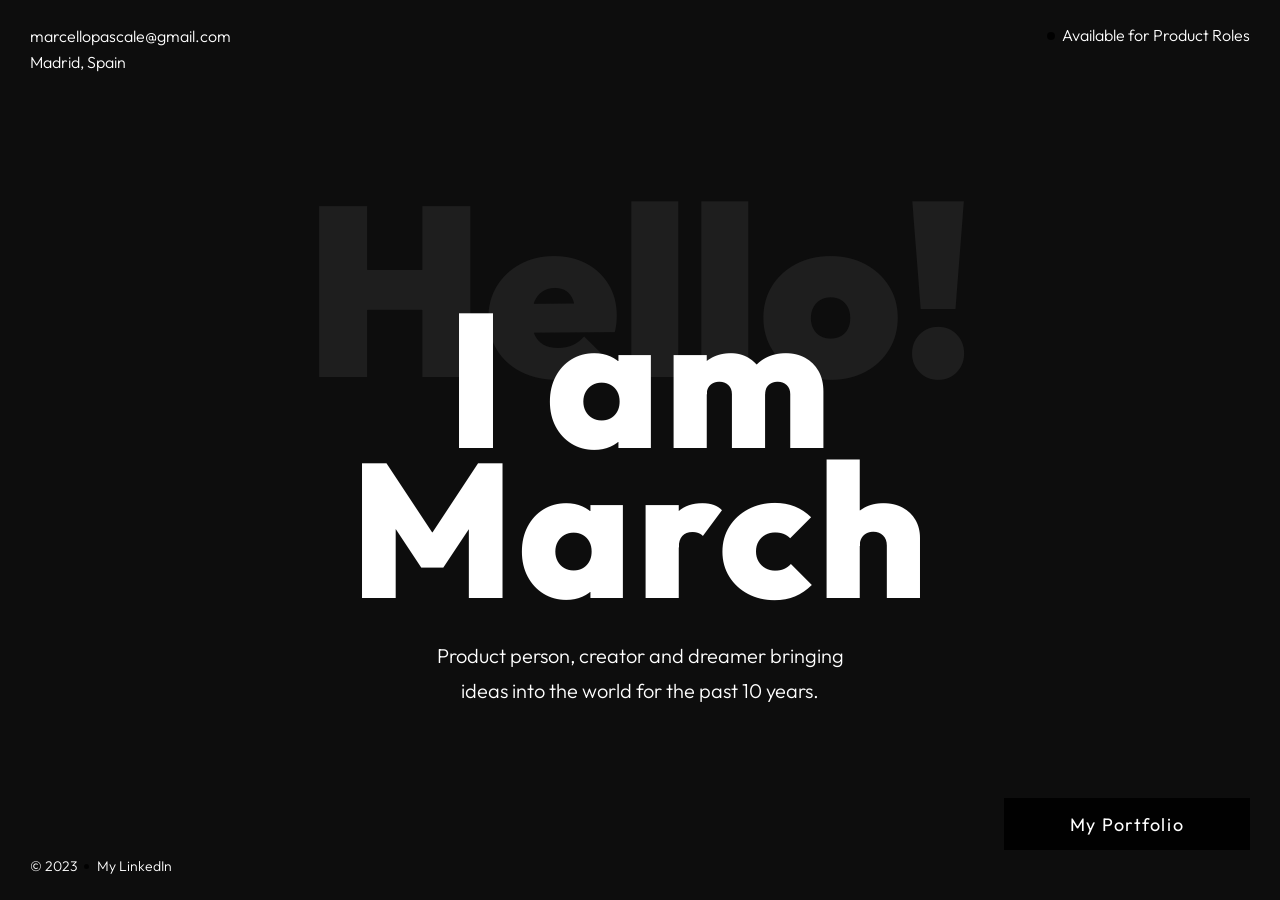
==== commit 83c197e3: "sfondo foto debugging 2" ====
--- a/index.html
+++ b/index.html
@@ -833,7 +833,7 @@
           <!-- Portfolio Single Item Details Starts -->
           <div class="details">
             <div class="heading">
-              <img src="img/projects/tinderbot-min.JPG">
+              <img src="img/projects/tinderbot-min.JPG"/>
               <div>
                 <div>
                   <h2>Tinder Bot</h2>
@@ -968,7 +968,7 @@
           <div class="details">
             <div class="heading">
               
-              <img src="img/projects/guessthealienss-min.JPG"
+              <img src="img/projects/guessthealienss-min.JPG"/>
               <div>
                 <div>
                   <h2>Guess the Alien</h2>
@@ -1103,7 +1103,7 @@
           <div class="details">
             <div class="heading">
               
-              <img alt="" src="img/projects/chatbot-min.JPG"   object-position: top/>
+              <img src="img/projects/chatbot-min.JPG"  />
 
             
               
@@ -1245,7 +1245,7 @@
           <!-- Portfolio Single Item Details Starts -->
           <div class="details">
             <div class="heading">
-              <img src="garofalopresents-min.JPG">
+              <img src="garofalopresents-min.JPG"/>
               <div>
                 <div>
                   <h2>People Ideas & Culture</h2>
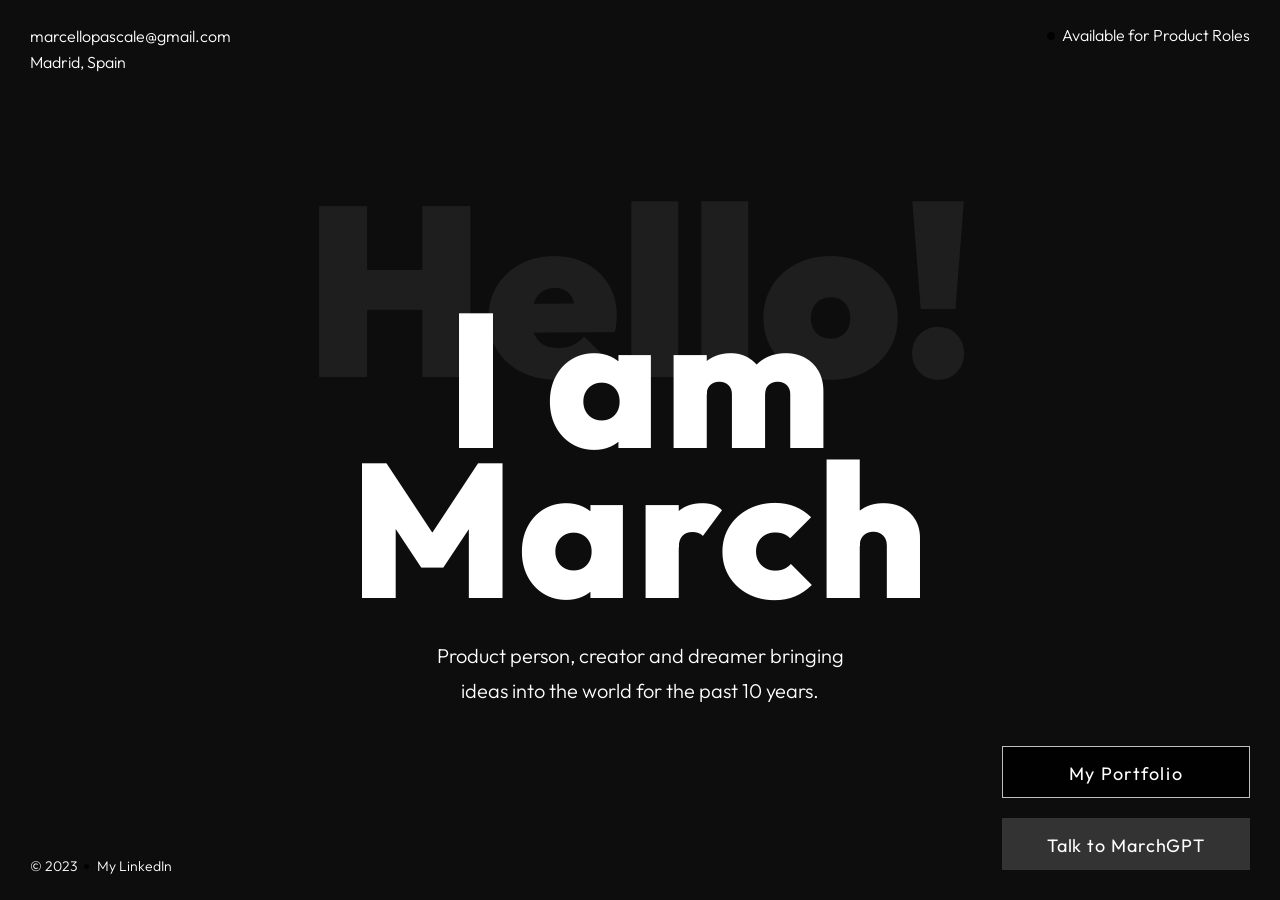
==== commit e8e111e3: "added third button to lucid totem" ====
--- a/index.html
+++ b/index.html
@@ -47,10 +47,18 @@
         <button id="open-portfolio" class="btn-primary">
           <span class="letter-wrap">My Portfolio</span>
         </button>
+        <a href="https://flowiseai-railway-production-3b8d.up.railway.app/chatbot/51743f50-6629-47b7-967d-e238d0048c68" target="_blank" class="btn-secondary">
+
+        <div>
+          <span> My digital twin </span>
+          <span> Talk to MarchGPT </span>
+        </div>
+      </a>
+
         <!-- Open Portfolio Section Ends -->
         <!-- Open About Section Starts -->
         
-<!--         <a href="#" id="open-about" class="btn-secondary">
+        <!--<a href="#" id="open-about" class="btn-secondary">
           <div>
             <span> About Me </span>
             <span> About Me </span>
@@ -246,11 +254,10 @@
         </div>
         <!-- Back Portfolio Ends -->
         <div>
-          <!-- Portfolio Single Item Details Starts LCID TOTEM -->
+          <!-- Portfolio Single Item Details Starts LuCID TOTEM -->
           <div class="details">
             <div class="heading">
               <img alt="" src="img/projects/lucidtotemscreenshot-min.JPG"/>
-
               <div>
                 <div>
                   <h2>Lucid Totem</h2>
@@ -259,6 +266,39 @@
               </div>
             </div>
             <div class="content">
+            <a
+            href="https://www.figma.com/proto/ud7J0QqN99ofmY6ObCHPGG/Lucid-Totem-Wireframe-(Final)?kind=&node-id=1085-2118&page-id=1085%3A1347&starting-point-node-id=1085%3A2118&t=4WfUt0pZKBXeS8rz-1"
+            target="_blank"
+            class="btn-secondary"
+          >
+            <div>
+              <span> Go to Figma wireframe </span>
+              <span> Try Apple Watch Demo </span>
+            </div>
+          </a>
+
+            <a
+              href="https://www.youtube.com/watch?v=_-sweUsnU9k"
+              target="_blank"
+              class="btn-secondary"
+            >
+              <div>
+                <span> Go to YouTube </span>
+                <span> Watch a Video Demo </span>
+              </div>
+            </a>
+            
+            <a
+            href="http://www.Lucidtotem.com"
+            target="_blank"
+            class="btn-secondary"
+          >
+            <div>
+              <span> www.lucidtotem.com </span>
+              <span> Go to Fitbit site </span>
+            </div>
+          </a>
+
               <ul>
                 <li>
                   <span>Role :</span>
@@ -278,26 +318,6 @@
                   </span>
                 </li>
               </ul>
-              <a
-                href="http://www.Lucidtotem.com"
-                target="_blank"
-                class="btn-secondary"
-              >
-                <div>
-                  <span> Go to site </span>
-                  <span> Lucidtotem.com </span>
-                </div>
-              </a>
-              <a
-                href="https://www.youtube.com/watch?v=_-sweUsnU9k"
-                target="_blank"
-                class="btn-secondary"
-              >
-                <div>
-                  <span> Go to YouTube </span>
-                  <span> Watch a Video Demo </span>
-                </div>
-              </a>
             </div>
           </div>
           <!-- Portfolio Single Item Details Ends -->
@@ -532,7 +552,6 @@
         <!-- Back Portfolio Ends -->
         <div>
           <!-- Portfolio Single Item Details Starts Vapearena -->
-
           <div class="details">
             <div class="heading">
               <iframe
@@ -574,10 +593,6 @@
                     daily, than in a sterile tool to optimize for their needs.
                   </span>
                 </li>
-   <!--              <li>
-                  <span>Lesson learned :</span>
-                  <span>Don't work in a bubble. Launch fast and iterate.</span>
-                </li> -->
               </ul>
 <!--               <a href="#" target="_blank" class="btn-secondary">
                 <div>
@@ -697,6 +712,26 @@
               </div>
             </div>
             <div class="content">
+              <a
+                href="https://github.com/MrMrch/memory"
+                target="_blank"
+                class="btn-secondary"
+              >
+                <div>
+                  <span> GitHub repository </span>
+                  <span> Go to code </span>
+                </div>
+              </a>
+              <a
+                href="https://mrmrch.github.io/memory/"
+                target="_blank"
+                class="btn-secondary"
+              >
+                <div>
+                  <span> Go to site </span>
+                  <span> Play the Game </span>
+                </div>
+              </a>
               <ul>
                 <li>
                   <span>Role :</span>
@@ -717,26 +752,6 @@
                   >
                 </li>
               </ul>
-              <a
-                href="https://github.com/MrMrch/memory"
-                target="_blank"
-                class="btn-secondary"
-              >
-                <div>
-                  <span> GitHub repository </span>
-                  <span> Go to code </span>
-                </div>
-              </a>
-              <a
-                href="https://mrmrch.github.io/memory/"
-                target="_blank"
-                class="btn-secondary"
-              >
-                <div>
-                  <span> Play the Game </span>
-                  <span> Go full screen </span>
-                </div>
-              </a>
             </div>
           </div>
           <!-- Portfolio Single Item Details Ends -->
@@ -842,6 +857,18 @@
               </div>
             </div>
             <div class="content">
+              <a href="https://github.com/MrMrch/tinderbot" target="_blank" class="btn-secondary">
+                <div>
+                  <span> GitHub repository </span>
+                  <span> Go to code </span>
+                </div>
+              </a>
+              <a href="https://www.youtube.com/watch?v=G8X7dNXI-Kc&" target="_blank" class="btn-secondary">
+                <div>
+                  <span> Go to Youtube </span>
+                  <span> Watch a Video Demo </span>
+                </div>
+              </a>
               <ul>
                 <li>
                   <span>Role :</span>
@@ -859,18 +886,7 @@
                   </span>
                 </li>
               </ul>
-              <a href="https://github.com/MrMrch/tinderbot" target="_blank" class="btn-secondary">
-                <div>
-                  <span> GitHub repository </span>
-                  <span> Go to code </span>
-                </div>
-              </a>
-              <a href="https://www.youtube.com/watch?v=G8X7dNXI-Kc&" target="_blank" class="btn-secondary">
-                <div>
-                  <span> Go to Youtube </span>
-                  <span> Watch a Video Demo </span>
-                </div>
-              </a>              
+              
             </div>
           </div>
           <!-- Portfolio Single Item Details Ends -->
@@ -977,6 +993,18 @@
               </div>
             </div>
             <div class="content">
+              <a href="https://github.com/MrMrch/Guess_Alien" target="_blank" class="btn-secondary">
+                <div>
+                  <span> GitHub repository </span>
+                  <span> Go to code </span>
+                </div>
+              </a>
+              <a href="https://youtube.com/video/LJixtqfZz4g" target="_blank" class="btn-secondary">
+                <div>
+                  <span> Go to YouTube </span>
+                  <span> Watch a Video Demo </span>
+                </div>
+              </a>
               <ul>
                 <li>
                   <span>Role :</span>
@@ -994,18 +1022,6 @@
                   >
                 </li>
               </ul>
-              <a href="https://github.com/MrMrch/Guess_Alien" target="_blank" class="btn-secondary">
-                <div>
-                  <span> GitHub repository </span>
-                  <span> Go to code </span>
-                </div>
-              </a>
-              <a href="https://youtube.com/video/LJixtqfZz4g" target="_blank" class="btn-secondary">
-                <div>
-                  <span> Go to YouTube </span>
-                  <span> Watch a Video Demo </span>
-                </div>
-              </a>
             </div>
           </div>
           <!-- Portfolio Single Item Details Ends -->
@@ -1102,15 +1118,7 @@
           <!-- Portfolio Single Item Details Starts -->
           <div class="details">
             <div class="heading">
-              
               <img src="img/projects/chatbot-min.JPG"  />
-
-            
-              
-              <!--
-              <iframe width="850" height="550" src="https://flowiseai-railway-production-3b8d.up.railway.app/chatbot/51743f50-6629-47b7-967d-e238d0048c68" title="Chatbot" frameborder="0" allow="accelerometer; autoplay; clipboard-write; encrypted-media" allowfullscreen></iframe>
--->
-              
               <div>
                 <div>
                   <h2>MarchGPT</h2>
@@ -1119,6 +1127,18 @@
               </div>
             </div>
             <div class="content">
+              <a href="mailto:marcello.pascale@gmail.com" target="_blank" class="btn-secondary">
+                <div>
+                  <span> email me at marcello.pascale@gmail.com </span>
+                  <span> Talk to the real me! </span>
+                </div>
+              </a>
+              <a href="https://flowiseai-railway-production-3b8d.up.railway.app/chatbot/51743f50-6629-47b7-967d-e238d0048c68" target="_blank" class="btn-secondary">
+                <div>
+                  <span> Ask me anything! </span>
+                  <span> Go to MarchGPT! </span>
+                </div>
+              </a>
              <ul>
                 <li>
                   <span>Role :</span>
@@ -1137,18 +1157,6 @@
                   </span>
                 </li>
               </ul>
-              <a href="mailto:marcello.pascale@gmail.com" target="_blank" class="btn-secondary">
-                <div>
-                  <span> email me at marcello.pascale@gmail.com </span>
-                  <span> Talk to the real me! </span>
-                </div>
-              </a>
-              <a href="https://flowiseai-railway-production-3b8d.up.railway.app/chatbot/51743f50-6629-47b7-967d-e238d0048c68" target="_blank" class="btn-secondary">
-                <div>
-                  <span> Ask me anything! </span>
-                  <span> Go to MarchGPT! </span>
-                </div>
-              </a>
             </div>
           </div>
           <!-- Portfolio Single Item Details Ends -->
@@ -1245,7 +1253,7 @@
           <!-- Portfolio Single Item Details Starts -->
           <div class="details">
             <div class="heading">
-              <img src="garofalopresents-min.JPG"/>
+              <img src="img/projects/garofalopresents-min.JPG"/>
               <div>
                 <div>
                   <h2>People Ideas & Culture</h2>
@@ -1254,6 +1262,12 @@
               </div>
             </div>
             <div class="content">
+              <a href="https://www.youtube.com/embed/lDtjBrDFSVE?si=WLmIxDZ_ZrxUcTw8" target="_blank" class="btn-secondary">
+                <div>
+                  <span> Go to YouTube </span>
+                  <span> Watch the Campaign! </span>
+                </div>
+              </a>
               <ul>
                 <li>
                   <span>Role :</span>
@@ -1265,24 +1279,11 @@
                 </li>
                 <li>
                   <span>Description :</span>
-                  <span
-                    >During my time at PI&C, navigating through the dynamic worlds of 
-                    creativity and strategy was my daily norm. I worked closely with 
-                    international clients, ensuring our campaigns were not only
-                    imaginative but also anchored by a solid, KPI-driven approach.
- 
-                    <br>Let's look at an Example: Pasta Garofalo.
-                    <br>The "Not Your Average" campaign for Pasta Garofalo, with soon-to-be Italian superstar, Beatrice Venezi and other outstanding personalities, pulled in 6.5 million views and 3.5 million completed views in a short span of time. Diving deep into consumer insights and market data, I helped shape a strategy that didn’t just chase numbers but also sought meaningful engagement with our target audience and conveyed the message of a brand that stands out when it comes to pasta making. From brainstorming creative concepts to steering the media planning ship, my role was to ensure all the moving parts of our campaigns were synchronized and singing the same brand tune. This experience underscored the importance of blending analytical and creative thinking to 
-                    not only conjure up compelling campaigns but also to keep them tethered to tangible outcomes and brand goals.</span
+                  <span>One of my proudest moments at PI&C was overseeing the Italian part of the "Not Your Average" campaign for Pasta Garofalo. My role involved a blend of project management, creative ideation and data-driven strategy. The campaign aimed to communicate the uniqueness of the brand by associating with out of the ordinary figures. First amongst them was upcoming Italian superstar Beatrice Venezi.
+                    The campaign achieved 6.5 million views and 3.5 million completed views in a couple of weeks. My responsibilities ranged from shaping the brand messaging based on consumer insights to directing media planning. This multifaceted role emphasized the crucial balance between analytical and creative thinking, not only ensuring the campaign's high reach but also achieving meaningful engagement with our target audience.</span
                   >
                 </li>
               </ul>
-              <a href="#" target="_blank" class="btn-secondary">
-                <div>
-                  <span> Go to YouTube </span>
-                  <span> Watch the Campaign! </span>
-                </div>
-              </a>
             </div>
           </div>
           <!-- Portfolio Single Item Details Ends -->
--- a/css/style.css
+++ b/css/style.css
@@ -345,6 +345,7 @@
 .dark.blog-page .blog-content .post a .content,
 .dark .btn-primary-rtl:before {
 	background-color: #333;
+
 }
 
 .dark .about .box-stats {
@@ -482,7 +483,7 @@
 	text-decoration: none;
 	display: inline-block;
 	font-weight: 400;
-	border: none;
+	border: 1px solid #c0bfbf; /* Added white border */
 	font-size: 18px;
 	cursor: pointer;
 	letter-spacing: 1px;
@@ -490,6 +491,7 @@
 	color: #fff;
 	margin-bottom: 20px;
 	font-family: 'Outfit', sans-serif;
+	
 }
 
 .letter-wrap {
@@ -2027,7 +2029,7 @@
 
 .portfolio-items .details .content {
 	width: 100%;
-	max-width: 500px;
+	max-width: 750px;
 }
 
 .portfolio-items .details .content>a {
